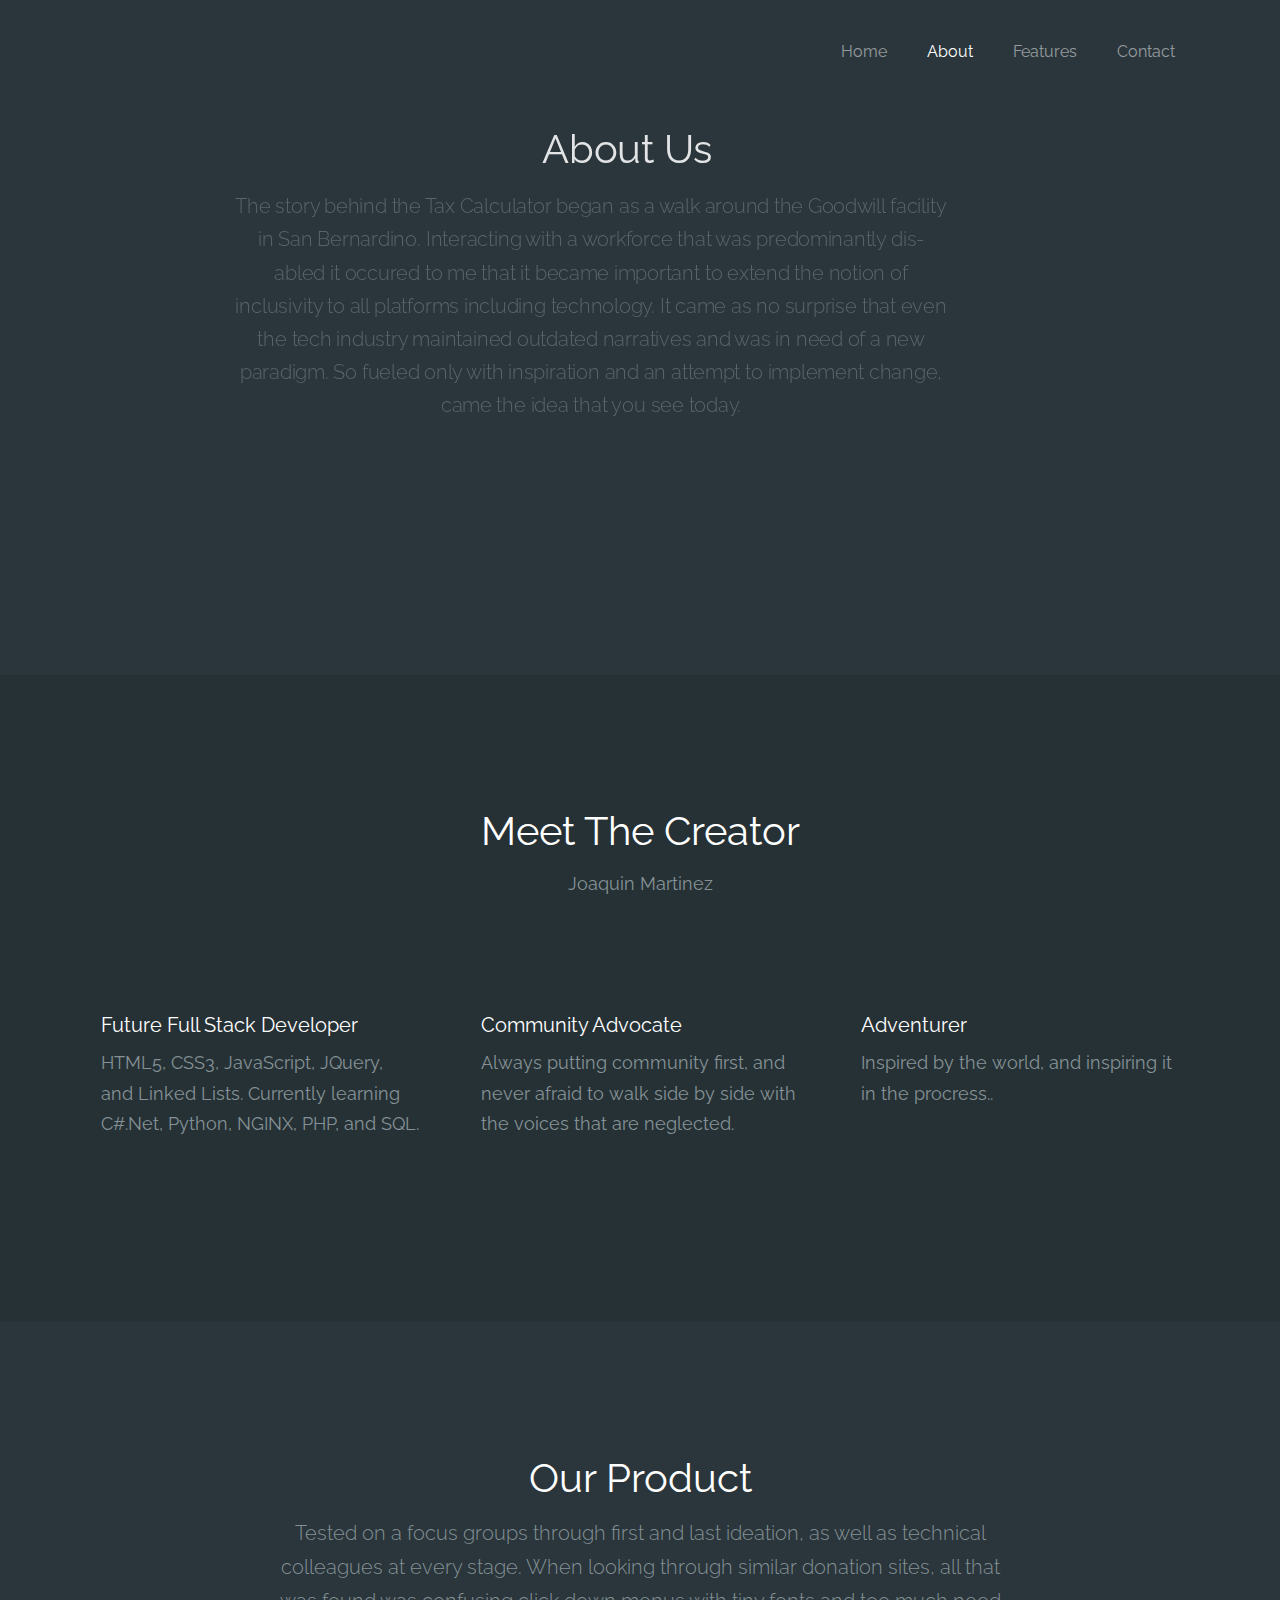
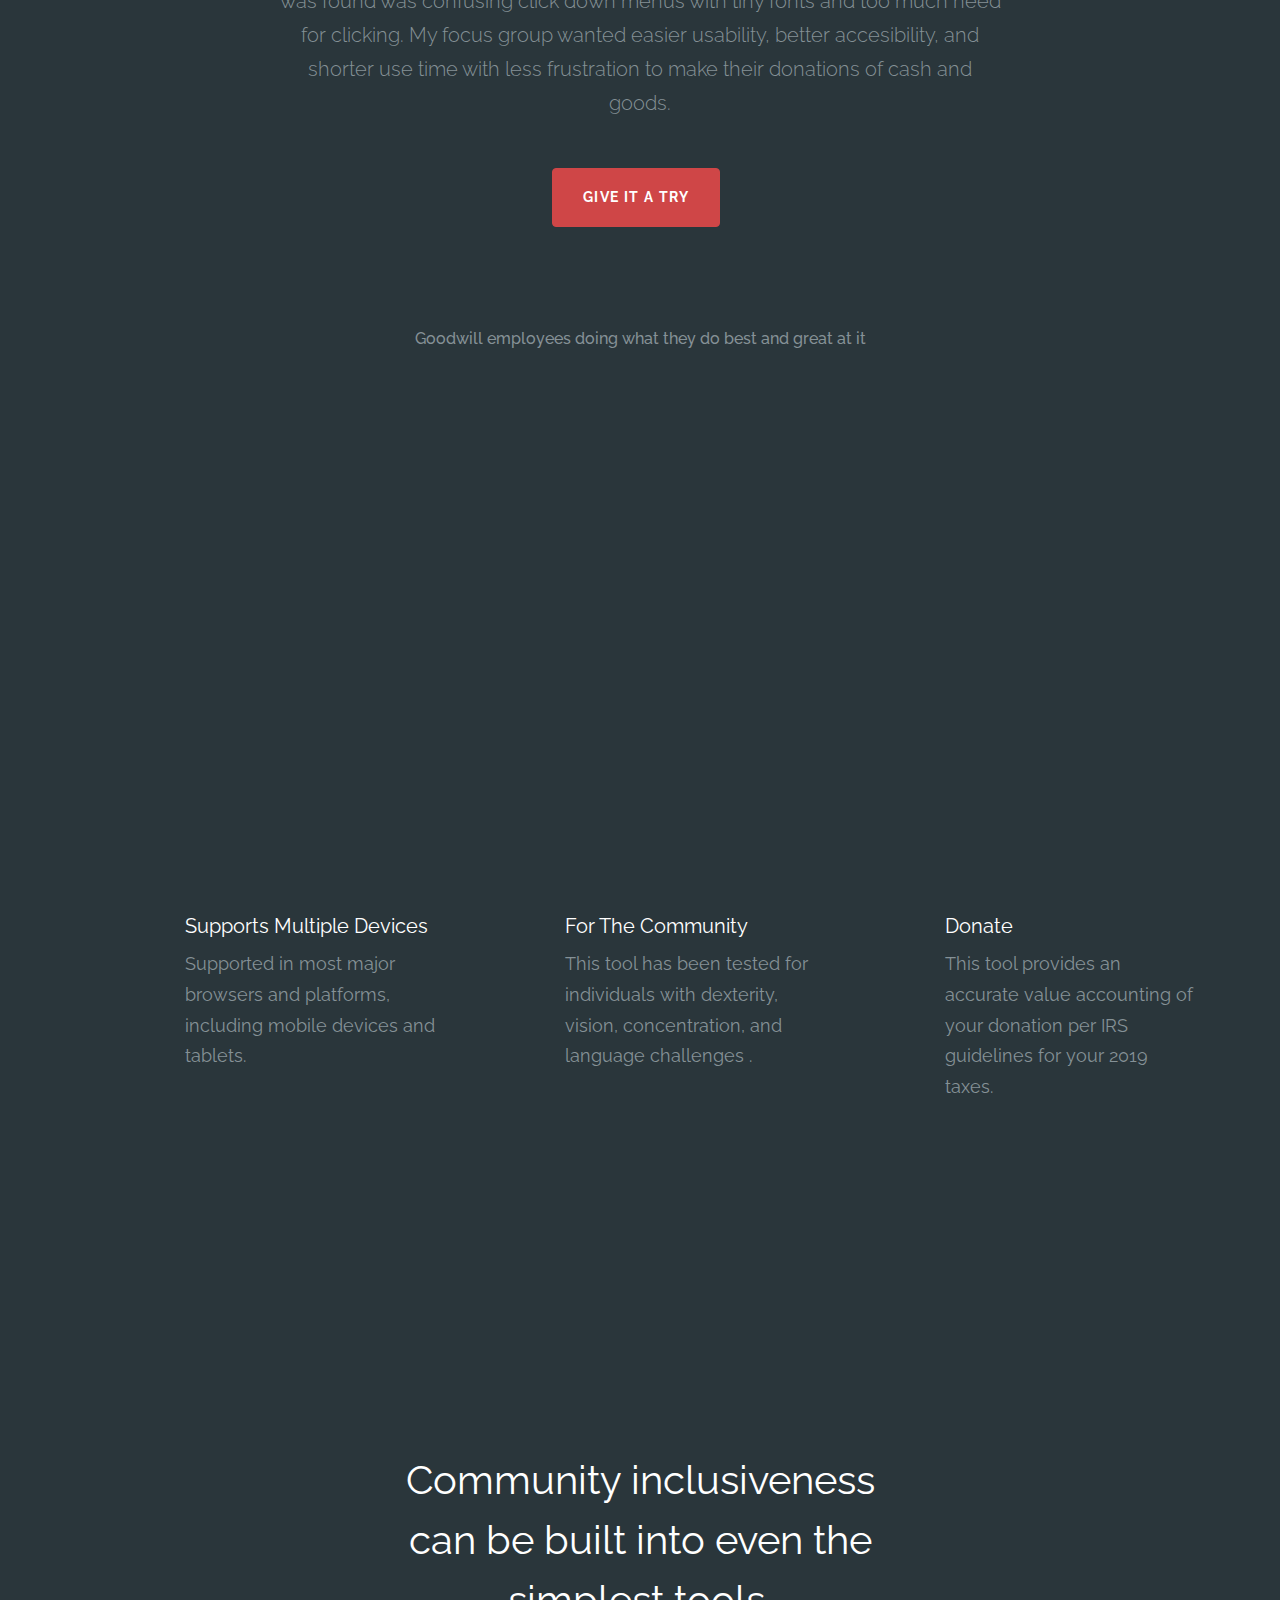
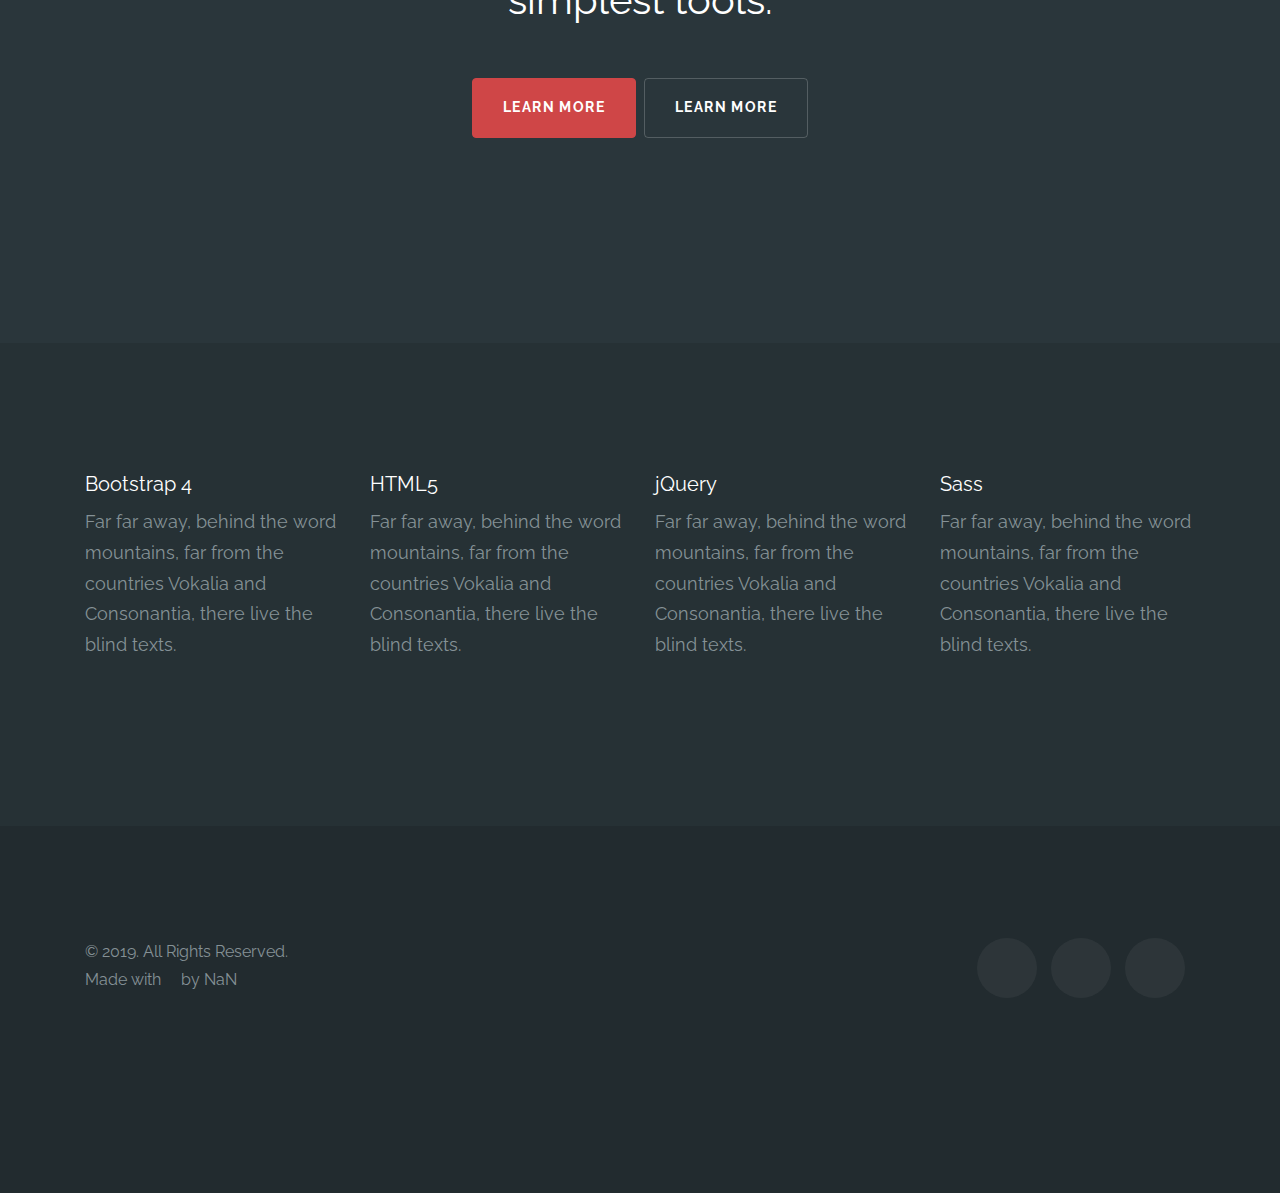
==== about.html @ 0ecf785c "Update about.html" ====
<!DOCTYPE html>
<html lang="en">
  <head>
    <title>About Tax Calculator</title>
    <meta charset="utf-8">
    <meta name="viewport" content="width=device-width, initial-scale=1, shrink-to-fit=no">
    <meta name="description" content="Free HTML5 Website Template by uicookies.com" />
    <meta name="keywords" content="free bootstrap 4, free bootstrap 4 template, free website templates, free html5, free template, free website template, html5, css3, mobile first, responsive" />
    <meta name="author" content="uicookies.com" />
    
    <link rel="stylesheet" href="https://stackpath.bootstrapcdn.com/bootstrap/4.3.1/css/bootstrap.min.css" integrity="sha384-ggOyR0iXCbMQv3Xipma34MD+dH/1fQ784/j6cY/iJTQUOhcWr7x9JvoRxT2MZw1T" crossorigin="anonymous">
    <link href="https://fonts.googleapis.com/css?family=Raleway" rel="stylesheet">
    <link href='https://cdn.jsdelivr.net/npm/boxicons@2.0.3/css/boxicons.min.css' rel='stylesheet'>
    <link rel="stylesheet" href="bootstrap.min.css">
    <link rel="stylesheet" href="open-iconic-bootstrap.min.css">
    <link rel="stylesheet" href="icomoon.css">
    <link rel="stylesheet" href="style.css">
    <script src="https://kit.fontawesome.com/ebdf8ad8f3.js"></script>
  </head>
  <body>


    <nav class="navbar navbar-expand-lg navbar-dark bg-dark probootstrap-navabr-dark">
      <div class="container">
        <a class="navbar-brand" href="index.html"></a>
        <button class="navbar-toggler" type="button" data-toggle="collapse" data-target="#probootstrap-nav" aria-controls="probootstrap-nav" aria-expanded="false" aria-label="Toggle navigation">
          <span class="navbar-toggler-icon"></span>
        </button>

        <div class="collapse navbar-collapse" id="probootstrap-nav">
          <ul class="navbar-nav ml-auto">
            <li class="nav-item"><a href="index.html" class="nav-link">Home</a></li>
            <li class="nav-item active"><a href="about.html" class="nav-link">About</a></li>
            <li class="nav-item"><a href="services.html" class="nav-link">Features</a></li>
            <li class="nav-item"><a href="contact.html" class="nav-link">Contact</a></li>
          </ul>
        </div>
      </div>
    </nav>
    <!-- END nav -->

    <section class="probootstrap-cover probootstrap-scene-0">
      <div class="container">
        <div class="row probootstrap-vh-75 justify-content-center align-items-center text-center">
          <div class="col-md-8 order-md-1 order-2">
            <div class="probootstrap-text">
              <h1 class="probootstrap-heading probootstrap-stagger text-white mb-2">About Us</h1>
              <p class="mb-5 probootstrap-stagger lead">The story behind the Tax Calculator began as a walk around the Goodwill facility in San Bernardino. Interacting with a workforce that was predominantly dis-abled it occured to me that it became important to extend the notion of inclusivity to all platforms including technology. It came as no surprise that even the tech industry maintained outdated narratives and was in need of a new paradigm. So fueled only with inspiration and an attempt to implement change, came the idea that you see today.</p>
              <p class="probootstrap-stagger"><a href="index.html" class="btn btn-primary mr-2 mb-2"><span class="icon-ipad"></span>Give it a try</a></p>
            </div>
          </div>

        </div>
      </div>
    </section>

    <section class="probootstrap-section probootstrap-bg-dark">
      <div class="container">
        <div class="row mb-5 justify-content-center text-center">
          <div class="col-md-8">
            <h2 class="probootstrap-heading">Meet The Creator</h2>
            <p>Joaquin Martinez</p>

          </div>
        </div>
        <div class="row">
          <div class="col-md">
            <div class="media d-block mb-4">
              <img src="https://i.imgur.com/UvzDAue.jpg" alt="" class="img-fluid mb-3 rounded">
              <div class="media-body p-3">
                <h5 class="mt-0">Future Full Stack Developer</h5>
                <p>HTML5, CSS3, JavaScript, JQuery, and Linked Lists. Currently learning C#.Net, Python, NGINX, PHP, and SQL.</p>
              </div>
            </div>
          </div>
          <div class="col-md">
            <div class="media d-block mb-4">
              <img src="https://scontent-sjc3-1.xx.fbcdn.net/v/t1.0-9/18268213_1889677481305529_461257989152548640_n.jpg?_nc_cat=101&_nc_oc=AQmK49UbefdadHuYsOlZShRXnH4pdv7DaZW-9ndBE1RQ3feHzGgn2Mf9Lxj_q8yiSt_fNx-4txn5ZIRz_iAg2oBK&_nc_ht=scontent-sjc3-1.xx&oh=fd0016644fee75c3664a92a419255dbc&oe=5DF7047A" alt="" class="img-fluid mb-3 rounded" id="march">
              <div class="media-body p-3">
                <h5 class="mt-0">Community Advocate</h5>
                <p>Always putting community first, and never afraid to walk side by side with the voices that are neglected.</p>
              </div>
            </div>
          </div>
          <div class="col-md">
            <div class="media d-block mb-4">
              <img src="https://scontent-sjc3-1.xx.fbcdn.net/v/t1.0-9/11224466_898455353555535_4294893019168522577_n.jpg?_nc_cat=109&_nc_oc=AQkAdmRVzhuva0_RihuBTL8wCrdHOdiFcjDkmxLsPUO2mMV9_QfvFyyhzT_LgnMmMlZQ_qGhW3Z03EAIRdEU0SX6&_nc_ht=scontent-sjc3-1.xx&oh=fb3993db823293ddc71359bd029e99b5&oe=5DF4985A" alt="" class="img-fluid mb-3 rounded" id="adventurer">
              <div class="media-body p-3">
                <h5 class="mt-0">Adventurer</h5>
                <p>Inspired by the world, and inspiring it in the procress..</p>
              </div>
            </div>
          </div>
        </div>
      </div>
    </section>


    <section class="probootstrap-section probootstrap-scene-1">
      <div class="container ">

        <div class="row mb-5 justify-content-center text-center">
          <div class="col-lg-8">
            <h2 class="probootstrap-heading">Our Product</h2>
            <p class="mb-5 lead">Tested on a focus groups through first and last ideation, as well as technical colleagues at every stage. When looking through similar donation sites, all that was found was confusing click down menus with tiny fonts and too much need for clicking. My focus group wanted easier usability, better accesibility, and shorter use time with less frustration to make their donations of cash and goods.</p>
            <p><a href="index.html" class="btn btn-primary mr-2 mb-2"><span class="icon-ipad"></span>Give it a try</a></p>
          </div>
        </div>
      </div>
      <div class="container-fluid mb-5">
        <div class="row">
          <div class="col-md-12">
            <div class="probootstrap-devices">

              <!--<img src="images/device_1.png" class="probootstrap-device-left img-fluid" alt="Free Bootstrap 4 Template by uicookies.com">
              <img src="images/device_2.png" class="probootstrap-device-right img-fluid" alt="Free Bootstrap 4 Template by uicookies.com" class="img-fluid">
              <img src="images/device_3.png" class="probootstrap-device-center img-fluid" alt="Free Bootstrap 4 Template by uicookies.com">-->
              <img src="https://goodwillks.org/wp-content/uploads/2017/04/goodwill-kansas-community-employment-5.jpg" class="probootstrap-device-left img-fluid" alt="">
              <img src="https://www.goodwillfortworth.org/wp-content/uploads/2015/08/STARS-photo-edited-768x512.jpg" class="probootstrap-device-right img-fluid" alt="" class="img-fluid">
              <img src="" class="probootstrap-device-center img-fluid" alt="">
                  <h6 class="text-center">Goodwill employees doing what they do best and great at it</h6>
            </div>
          </div>
        </div>
      </div>




      <div class="container">
        <div class="row">
          <div class="col-xl-4 col-lg-6 col-md-6">
            <div class="media mb-4">
              <div class="probootstrap-icon"><span><box-icon name='devices' type='solid' color='#cf4647' size="lg"></box-icon></span></div>
              <div class="media-body">
                <h5 class="mt-0">Supports Multiple Devices</h5>
                <p>Supported in most major browsers and platforms, including mobile devices and tablets.</p>
              </div>
            </div>
          </div>
          <div class="col-xl-4 col-lg-6 col-md-6">
            <div class="media mb-4">
              <div class="probootstrap-icon"><span class="fas fa-users"></span></div>
              <div class="media-body">
                <h5 class="mt-0">For The Community</h5>
                <p>This tool has been tested for individuals with dexterity, vision, concentration, and language challenges .</p>
              </div>
            </div>
          </div>
          <div class="col-xl-4 col-lg-6 col-md-6">
            <div class="media mb-4">
              <div class="probootstrap-icon"><span class="fas fa-dollar-sign"></span></div>
              <div class="media-body">
                <h5 class="mt-0">Donate</h5>
                <p>This tool provides an accurate value accounting of your donation per IRS guidelines for your 2019 taxes.</p>
              </div>
            </div>
          </div>



        </div>

      </div>
    </section>


    <section class="probootstrap-cover probootstrap-bg " style="background-image: url(images/bg_1.jpg)">
      <div class="container">
        <div class="row align-items-center justify-content-center probootstrap-vh-75">
            <div class="col-md-6 text-center">
              <div class="probootstrap-text">
              <h1 class="probootstrap-heading text-white mb-5">Community inclusiveness can be built into even the simplest tools.</h1>
               <p><a href="index.html" class="btn btn-primary mr-2 mb-2"><span class="icon-ipad"></span>Learn More</a><a href="contact.html" class="btn btn-primary btn-outline-white mb-2">Learn More</a></p>
            </div>
          </div>
        </div>
      </div>
    </section>

    <section class="probootstrap-section probootstrap-bg-dark">
      <div class="container">
        <div class="row">
          <div class="col-lg-3 col-md-6 mb-4">
            <h5 class="mt-0">Bootstrap 4</h5>
            <p>Far far away, behind the word mountains, far from the countries Vokalia and Consonantia, there live the blind texts.</p>
          </div>
          <div class="col-lg-3 col-md-6 mb-4">
            <h5 class="mt-0">HTML5</h5>
            <p>Far far away, behind the word mountains, far from the countries Vokalia and Consonantia, there live the blind texts.</p>
          </div>
          <div class="col-lg-3 col-md-6 mb-4">
            <h5 class="mt-0">jQuery</h5>
            <p>Far far away, behind the word mountains, far from the countries Vokalia and Consonantia, there live the blind texts.</p>
          </div>
          <div class="col-lg-3 col-md-6 mb-4">
            <h5 class="mt-0">Sass</h5>
            <p>Far far away, behind the word mountains, far from the countries Vokalia and Consonantia, there live the blind texts.</p>
          </div>
        </div>
      </div>
    </section>

    <footer class="probootstrap-footer probootstrap-bg-dark">
      <div class="container">
        <div class="row mb-5">
          <div class="col-md-5 order-md-2 order-1">
            <div class="probootstrap-footer-widget mb-4">
              <ul class="probootstrap-footer-social list-unstyled float-md-right float-left">
                <li><a href="#"><span class="fab fa-twitter"></span></a></li>
                <li><a href="#"><span class="fab fa-facebook-square"></span></a></li>
                <li><a href="#"><span class="fab fa-instagram"></span></a></li>
              </ul>
            </div>
          </div>
          <div class="col-md-7 order-md-1 order-2">
            <p>&copy; 2019. All Rights Reserved. <br> Made with <span class="icon-heart"></span> by NaN <a href="#"></a></p>
          </div>
        </div>
      </div>
    </footer>

    <!-- loader -->
    <div id="probootstrap-loader" class="show fullscreen"><svg class="circular" width="48px" height="48px"><circle class="path-bg" cx="24" cy="24" r="22" fill="none" stroke-width="4" stroke="#eeeeee"/><circle class="path" cx="24" cy="24" r="22" fill="none" stroke-width="4" stroke-miterlimit="10" stroke="#ff555f"/></svg></div>


    <script src="jquery-3.2.1.slim.min.js"></script>
    <script src="popper.min.js"></script>
    <script src="bootstrap.min.js"></script>

    <script src="TweenMax.min.js"></script>
    <script src="ScrollMagic.min.js"></script>
    <script src="debug.addIndicators.min.js"></script>
    <script src="animation.gsap.min.js"></script>
    <script src="https://code.jquery.com/jquery-3.3.1.slim.min.js" integrity="sha384-q8i/X+965DzO0rT7abK41JStQIAqVgRVzpbzo5smXKp4YfRvH+8abtTE1Pi6jizo" crossorigin="anonymous"></script>
    <script src="https://cdnjs.cloudflare.com/ajax/libs/popper.js/1.14.7/umd/popper.min.js" integrity="sha384-UO2eT0CpHqdSJQ6hJty5KVphtPhzWj9WO1clHTMGa3JDZwrnQq4sF86dIHNDz0W1" crossorigin="anonymous"></script>
    <script src="https://stackpath.bootstrapcdn.com/bootstrap/4.3.1/js/bootstrap.min.js" integrity="sha384-JjSmVgyd0p3pXB1rRibZUAYoIIy6OrQ6VrjIEaFf/nJGzIxFDsf4x0xIM+B07jRM" crossorigin="anonymous"></script>
    <script src="https://smtpjs.com/v3/smtp.js"></script>
    <script src="https://unpkg.com/boxicons@latest/dist/boxicons.js"></script>


    <script src="main.js"></script>

  </body>
</html>
---- icomoon.css ----
@font-face {
  font-family: 'icomoon';
  src:  url('../fonts/icomoon/icomoon.eot?lir4dr');
  src:  url('../fonts/icomoon/icomoon.eot?lir4dr#iefix') format('embedded-opentype'),
    url('../fonts/icomoon/icomoon.ttf?lir4dr') format('truetype'),
    url('../fonts/icomoon/icomoon.woff?lir4dr') format('woff'),
    url('../fonts/icomoon/icomoon.svg?lir4dr#icomoon') format('svg');
  font-weight: normal;
  font-style: normal;
}

[class^="icon-"], [class*=" icon-"] {
  /* use !important to prevent issues with browser extensions that change fonts */
  font-family: 'icomoon' !important;
  speak: none;
  font-style: normal;
  font-weight: normal;
  font-variant: normal;
  text-transform: none;
  line-height: 1;

  /* Better Font Rendering =========== */
  -webkit-font-smoothing: antialiased;
  -moz-osx-font-smoothing: grayscale;
}

.icon-add-to-list:before {
  content: "\e900";
}
.icon-arrow-bold-down:before {
  content: "\e901";
}
.icon-arrow-bold-left:before {
  content: "\e902";
}
.icon-arrow-bold-right:before {
  content: "\e903";
}
.icon-arrow-bold-up:before {
  content: "\e904";
}
.icon-arrow-down:before {
  content: "\e905";
}
.icon-arrow-left:before {
  content: "\e906";
}
.icon-arrow-long-down:before {
  content: "\e907";
}
.icon-arrow-long-left:before {
  content: "\e908";
}
.icon-arrow-long-right:before {
  content: "\e909";
}
.icon-arrow-long-up:before {
  content: "\e90a";
}
.icon-arrow-right:before {
  content: "\e90b";
}
.icon-arrow-up:before {
  content: "\e90c";
}
.icon-arrow-with-circle-down:before {
  content: "\e90d";
}
.icon-arrow-with-circle-left:before {
  content: "\e90e";
}
.icon-arrow-with-circle-right:before {
  content: "\e90f";
}
.icon-arrow-with-circle-up:before {
  content: "\e910";
}
.icon-bug:before {
  content: "\e911";
}
.icon-chevron-down:before {
  content: "\e912";
}
.icon-chevron-left:before {
  content: "\e913";
}
.icon-chevron-right:before {
  content: "\e914";
}
.icon-chevron-small-down:before {
  content: "\e915";
}
.icon-chevron-small-left:before {
  content: "\e916";
}
.icon-chevron-small-right:before {
  content: "\e917";
}
.icon-chevron-small-up:before {
  content: "\e918";
}
.icon-chevron-thin-down:before {
  content: "\e919";
}
.icon-chevron-thin-left:before {
  content: "\e91a";
}
.icon-chevron-thin-right:before {
  content: "\e91b";
}
.icon-chevron-thin-up:before {
  content: "\e91c";
}
.icon-chevron-up:before {
  content: "\e91d";
}
.icon-chevron-with-circle-down:before {
  content: "\e91e";
}
.icon-chevron-with-circle-left:before {
  content: "\e91f";
}
.icon-chevron-with-circle-right:before {
  content: "\e920";
}
.icon-chevron-with-circle-up:before {
  content: "\e921";
}
.icon-classic-computer:before {
  content: "\e922";
}
.icon-controller-fast-backward:before {
  content: "\e923";
}
.icon-creative-commons-attribution:before {
  content: "\e924";
}
.icon-creative-commons-noderivs:before {
  content: "\e925";
}
.icon-creative-commons-noncommercial-eu:before {
  content: "\e926";
}
.icon-creative-commons-noncommercial-us:before {
  content: "\e927";
}
.icon-creative-commons-public-domain:before {
  content: "\e928";
}
.icon-creative-commons-remix:before {
  content: "\e929";
}
.icon-creative-commons-share:before {
  content: "\e92a";
}
.icon-creative-commons-sharealike:before {
  content: "\e92b";
}
.icon-creative-commons:before {
  content: "\e92c";
}
.icon-crop:before {
  content: "\e92d";
}
.icon-document-landscape:before {
  content: "\e92e";
}
.icon-dot-single:before {
  content: "\e92f";
}
.icon-dots-three-horizontal:before {
  content: "\e930";
}
.icon-dots-three-vertical:before {
  content: "\e931";
}
.icon-dots-two-horizontal:before {
  content: "\e932";
}
.icon-dots-two-vertical:before {
  content: "\e933";
}
.icon-eye-with-line:before {
  content: "\e934";
}
.icon-fingerprint:before {
  content: "\e935";
}
.icon-flower:before {
  content: "\e936";
}
.icon-merge:before {
  content: "\e937";
}
.icon-mouse-pointer:before {
  content: "\e938";
}
.icon-newsletter:before {
  content: "\e939";
}
.icon-notifications-off:before {
  content: "\e93a";
}
.icon-remove-user:before {
  content: "\e93b";
}
.icon-select-arrows:before {
  content: "\e93c";
}
.icon-tablet-mobile-combo:before {
  content: "\e93d";
}
.icon-triangle-down:before {
  content: "\e93e";
}
.icon-triangle-left:before {
  content: "\e93f";
}
.icon-triangle-right:before {
  content: "\e940";
}
.icon-triangle-up:before {
  content: "\e941";
}
.icon-video-camera:before {
  content: "\e942";
}
.icon-warning:before {
  content: "\e943";
}
.icon-add-user:before {
  content: "\e944";
}
.icon-address:before {
  content: "\e945";
}
.icon-adjust:before {
  content: "\e946";
}
.icon-air:before {
  content: "\e947";
}
.icon-aircraft-landing:before {
  content: "\e948";
}
.icon-aircraft-take-off:before {
  content: "\e949";
}
.icon-aircraft:before {
  content: "\e94a";
}
.icon-align-bottom:before {
  content: "\e94b";
}
.icon-align-horizontal-middle:before {
  content: "\e94c";
}
.icon-align-left:before {
  content: "\e94d";
}
.icon-align-right:before {
  content: "\e94e";
}
.icon-align-top:before {
  content: "\e94f";
}
.icon-align-vertical-middle:before {
  content: "\e950";
}
.icon-archive:before {
  content: "\e951";
}
.icon-area-graph:before {
  content: "\e952";
}
.icon-attachment:before {
  content: "\e953";
}
.icon-awareness-ribbon:before {
  content: "\e954";
}
.icon-back-in-time:before {
  content: "\e955";
}
.icon-back:before {
  content: "\e956";
}
.icon-bar-graph:before {
  content: "\e957";
}
.icon-battery:before {
  content: "\e958";
}
.icon-beamed-note:before {
  content: "\e959";
}
.icon-bell:before {
  content: "\e95a";
}
.icon-blackboard:before {
  content: "\e95b";
}
.icon-block:before {
  content: "\e95c";
}
.icon-book:before {
  content: "\e95d";
}
.icon-bookmark:before {
  content: "\e95e";
}
.icon-bookmarks:before {
  content: "\e95f";
}
.icon-bowl:before {
  content: "\e960";
}
.icon-box:before {
  content: "\e961";
}
.icon-briefcase:before {
  content: "\e962";
}
.icon-browser:before {
  content: "\e963";
}
.icon-brush:before {
  content: "\e964";
}
.icon-bucket:before {
  content: "\e965";
}
.icon-cake:before {
  content: "\e966";
}
.icon-calculator:before {
  content: "\e967";
}
.icon-calendar:before {
  content: "\e968";
}
.icon-camera:before {
  content: "\e969";
}
.icon-ccw:before {
  content: "\e96a";
}
.icon-chat:before {
  content: "\e96b";
}
.icon-check:before {
  content: "\e96c";
}
.icon-circle-with-cross:before {
  content: "\e96d";
}
.icon-circle-with-minus:before {
  content: "\e96e";
}
.icon-circle-with-plus:before {
  content: "\e96f";
}
.icon-circle:before {
  content: "\e970";
}
.icon-circular-graph:before {
  content: "\e971";
}
.icon-clapperboard:before {
  content: "\e972";
}
.icon-clipboard:before {
  content: "\e973";
}
.icon-clock:before {
  content: "\e974";
}
.icon-cloud:before {
  content: "\e975";
}
.icon-code:before {
  content: "\e976";
}
.icon-cog:before {
  content: "\e977";
}
.icon-colours:before {
  content: "\e978";
}
.icon-compass:before {
  content: "\e979";
}
.icon-controller-fast-forward:before {
  content: "\e97a";
}
.icon-controller-jump-to-start:before {
  content: "\e97b";
}
.icon-controller-next:before {
  content: "\e97c";
}
.icon-controller-paus:before {
  content: "\e97d";
}
.icon-controller-play:before {
  content: "\e97e";
}
.icon-controller-record:before {
  content: "\e97f";
}
.icon-controller-stop:before {
  content: "\e980";
}
.icon-controller-volume:before {
  content: "\e981";
}
.icon-copy:before {
  content: "\e982";
}
.icon-credit-card:before {
  content: "\e983";
}
.icon-credit:before {
  content: "\e984";
}
.icon-cross:before {
  content: "\e985";
}
.icon-cup:before {
  content: "\e986";
}
.icon-cw:before {
  content: "\e987";
}
.icon-cycle:before {
  content: "\e988";
}
.icon-database:before {
  content: "\e989";
}
.icon-dial-pad:before {
  content: "\e98a";
}
.icon-direction:before {
  content: "\e98b";
}
.icon-document:before {
  content: "\e98c";
}
.icon-documents:before {
  content: "\e98d";
}
.icon-download:before {
  content: "\e98e";
}
.icon-drink:before {
  content: "\e98f";
}
.icon-drive:before {
  content: "\e990";
}
.icon-drop:before {
  content: "\e991";
}
.icon-edit:before {
  content: "\e992";
}
.icon-email:before {
  content: "\e993";
}
.icon-emoji-flirt:before {
  content: "\e994";
}
.icon-emoji-happy:before {
  content: "\e995";
}
.icon-emoji-neutral:before {
  content: "\e996";
}
.icon-emoji-sad:before {
  content: "\e997";
}
.icon-erase:before {
  content: "\e998";
}
.icon-eraser:before {
  content: "\e999";
}
.icon-export:before {
  content: "\e99a";
}
.icon-eye:before {
  content: "\e99b";
}
.icon-feather:before {
  content: "\e99c";
}
.icon-flag:before {
  content: "\e99d";
}
.icon-flash:before {
  content: "\e99e";
}
.icon-flashlight:before {
  content: "\e99f";
}
.icon-flat-brush:before {
  content: "\e9a0";
}
.icon-flow-branch:before {
  content: "\e9a1";
}
.icon-flow-cascade:before {
  content: "\e9a2";
}
.icon-flow-line:before {
  content: "\e9a3";
}
.icon-flow-parallel:before {
  content: "\e9a4";
}
.icon-flow-tree:before {
  content: "\e9a5";
}
.icon-folder-images:before {
  content: "\e9a6";
}
.icon-folder-music:before {
  content: "\e9a7";
}
.icon-folder-video:before {
  content: "\e9a8";
}
.icon-folder:before {
  content: "\e9a9";
}
.icon-forward:before {
  content: "\e9aa";
}
.icon-funnel:before {
  content: "\e9ab";
}
.icon-game-controller:before {
  content: "\e9ac";
}
.icon-gauge:before {
  content: "\e9ad";
}
.icon-globe:before {
  content: "\e9ae";
}
.icon-graduation-cap:before {
  content: "\e9af";
}
.icon-grid:before {
  content: "\e9b0";
}
.icon-hair-cross:before {
  content: "\e9b1";
}
.icon-hand:before {
  content: "\e9b2";
}
.icon-heart-outlined:before {
  content: "\e9b3";
}
.icon-heart:before {
  content: "\e9b4";
}
.icon-help-with-circle:before {
  content: "\e9b5";
}
.icon-help:before {
  content: "\e9b6";
}
.icon-home:before {
  content: "\e9b7";
}
.icon-hour-glass:before {
  content: "\e9b8";
}
.icon-image-inverted:before {
  content: "\e9b9";
}
.icon-image:before {
  content: "\e9ba";
}
.icon-images:before {
  content: "\e9bb";
}
.icon-inbox:before {
  content: "\e9bc";
}
.icon-infinity:before {
  content: "\e9bd";
}
.icon-info-with-circle:before {
  content: "\e9be";
}
.icon-info:before {
  content: "\e9bf";
}
.icon-install:before {
  content: "\e9c0";
}
.icon-key:before {
  content: "\e9c1";
}
.icon-keyboard:before {
  content: "\e9c2";
}
.icon-lab-flask:before {
  content: "\e9c3";
}
.icon-landline:before {
  content: "\e9c4";
}
.icon-language:before {
  content: "\e9c5";
}
.icon-laptop:before {
  content: "\e9c6";
}
.icon-layers:before {
  content: "\e9c7";
}
.icon-leaf:before {
  content: "\e9c8";
}
.icon-level-down:before {
  content: "\e9c9";
}
.icon-level-up:before {
  content: "\e9ca";
}
.icon-lifebuoy:before {
  content: "\e9cb";
}
.icon-light-bulb:before {
  content: "\e9cc";
}
.icon-light-down:before {
  content: "\e9cd";
}
.icon-light-up:before {
  content: "\e9ce";
}
.icon-line-graph:before {
  content: "\e9cf";
}
.icon-link:before {
  content: "\e9d0";
}
.icon-list:before {
  content: "\e9d1";
}
.icon-location-pin:before {
  content: "\e9d2";
}
.icon-location:before {
  content: "\e9d3";
}
.icon-lock-open:before {
  content: "\e9d4";
}
.icon-lock:before {
  content: "\e9d5";
}
.icon-log-out:before {
  content: "\e9d6";
}
.icon-login:before {
  content: "\e9d7";
}
.icon-loop:before {
  content: "\e9d8";
}
.icon-magnet:before {
  content: "\e9d9";
}
.icon-magnifying-glass:before {
  content: "\e9da";
}
.icon-mail:before {
  content: "\e9db";
}
.icon-man:before {
  content: "\e9dc";
}
.icon-map:before {
  content: "\e9dd";
}
.icon-mask:before {
  content: "\e9de";
}
.icon-medal:before {
  content: "\e9df";
}
.icon-megaphone:before {
  content: "\e9e0";
}
.icon-menu:before {
  content: "\e9e1";
}
.icon-message:before {
  content: "\e9e2";
}
.icon-mic:before {
  content: "\e9e3";
}
.icon-minus:before {
  content: "\e9e4";
}
.icon-mobile:before {
  content: "\e9e5";
}
.icon-modern-mic:before {
  content: "\e9e6";
}
.icon-moon:before {
  content: "\e9e7";
}
.icon-mouse:before {
  content: "\e9e8";
}
.icon-music:before {
  content: "\e9e9";
}
.icon-network:before {
  content: "\e9ea";
}
.icon-new-message:before {
  content: "\e9eb";
}
.icon-new:before {
  content: "\e9ec";
}
.icon-news:before {
  content: "\e9ed";
}
.icon-note:before {
  content: "\e9ee";
}
.icon-notification:before {
  content: "\e9ef";
}
.icon-old-mobile:before {
  content: "\e9f0";
}
.icon-old-phone:before {
  content: "\e9f1";
}
.icon-open-book:before {
  content: "\e9f2";
}
.icon-palette:before {
  content: "\e9f3";
}
.icon-paper-plane:before {
  content: "\e9f4";
}
.icon-pencil:before {
  content: "\e9f5";
}
.icon-phone:before {
  content: "\e9f6";
}
.icon-pie-chart:before {
  content: "\e9f7";
}
.icon-pin:before {
  content: "\e9f8";
}
.icon-plus:before {
  content: "\e9f9";
}
.icon-popup:before {
  content: "\e9fa";
}
.icon-power-plug:before {
  content: "\e9fb";
}
.icon-price-ribbon:before {
  content: "\e9fc";
}
.icon-price-tag:before {
  content: "\e9fd";
}
.icon-print:before {
  content: "\e9fe";
}
.icon-progress-empty:before {
  content: "\e9ff";
}
.icon-progress-full:before {
  content: "\ea00";
}
.icon-progress-one:before {
  content: "\ea01";
}
.icon-progress-two:before {
  content: "\ea02";
}
.icon-publish:before {
  content: "\ea03";
}
.icon-quote:before {
  content: "\ea04";
}
.icon-radio:before {
  content: "\ea05";
}
.icon-reply-all:before {
  content: "\ea06";
}
.icon-reply:before {
  content: "\ea07";
}
.icon-resize-100%:before {
  content: "\ea08";
}
.icon-resize-full-screen:before {
  content: "\ea09";
}
.icon-retweet:before {
  content: "\ea0a";
}
.icon-rocket:before {
  content: "\ea0b";
}
.icon-round-brush:before {
  content: "\ea0c";
}
.icon-rss:before {
  content: "\ea0d";
}
.icon-ruler:before {
  content: "\ea0e";
}
.icon-save:before {
  content: "\ea0f";
}
.icon-scissors:before {
  content: "\ea10";
}
.icon-share-alternative:before {
  content: "\ea11";
}
.icon-share:before {
  content: "\ea12";
}
.icon-shareable:before {
  content: "\ea13";
}
.icon-shield:before {
  content: "\ea14";
}
.icon-shop:before {
  content: "\ea15";
}
.icon-shopping-bag:before {
  content: "\ea16";
}
.icon-shopping-basket:before {
  content: "\ea17";
}
.icon-shopping-cart:before {
  content: "\ea18";
}
.icon-shuffle:before {
  content: "\ea19";
}
.icon-signal:before {
  content: "\ea1a";
}
.icon-sound-mix:before {
  content: "\ea1b";
}
.icon-sound-mute:before {
  content: "\ea1c";
}
.icon-sound:before {
  content: "\ea1d";
}
.icon-sports-club:before {
  content: "\ea1e";
}
.icon-spreadsheet:before {
  content: "\ea1f";
}
.icon-squared-cross:before {
  content: "\ea20";
}
.icon-squared-minus:before {
  content: "\ea21";
}
.icon-squared-plus:before {
  content: "\ea22";
}
.icon-star-outlined:before {
  content: "\ea23";
}
.icon-star:before {
  content: "\ea24";
}
.icon-stopwatch:before {
  content: "\ea25";
}
.icon-suitcase:before {
  content: "\ea26";
}
.icon-swap:before {
  content: "\ea27";
}
.icon-sweden:before {
  content: "\ea28";
}
.icon-switch:before {
  content: "\ea29";
}
.icon-tablet:before {
  content: "\ea2a";
}
.icon-tag:before {
  content: "\ea2b";
}
.icon-text-document-inverted:before {
  content: "\ea2c";
}
.icon-text-document:before {
  content: "\ea2d";
}
.icon-text:before {
  content: "\ea2e";
}
.icon-thermometer:before {
  content: "\ea2f";
}
.icon-thumbs-down:before {
  content: "\ea30";
}
.icon-thumbs-up:before {
  content: "\ea31";
}
.icon-thunder-cloud:before {
  content: "\ea32";
}
.icon-ticket:before {
  content: "\ea33";
}
.icon-time-slot:before {
  content: "\ea34";
}
.icon-tools:before {
  content: "\ea35";
}
.icon-traffic-cone:before {
  content: "\ea36";
}
.icon-trash:before {
  content: "\ea37";
}
.icon-tree:before {
  content: "\ea38";
}
.icon-trophy:before {
  content: "\ea39";
}
.icon-tv:before {
  content: "\ea3a";
}
.icon-typing:before {
  content: "\ea3b";
}
.icon-uninstall:before {
  content: "\ea3c";
}
.icon-unread:before {
  content: "\ea3d";
}
.icon-untag:before {
  content: "\ea3e";
}
.icon-upload-to-cloud:before {
  content: "\ea3f";
}
.icon-upload:before {
  content: "\ea40";
}
.icon-user:before {
  content: "\ea41";
}
.icon-users:before {
  content: "\ea42";
}
.icon-v-card:before {
  content: "\ea43";
}
.icon-video:before {
  content: "\ea44";
}
.icon-vinyl:before {
  content: "\ea45";
}
.icon-voicemail:before {
  content: "\ea46";
}
.icon-wallet:before {
  content: "\ea47";
}
.icon-water:before {
  content: "\ea48";
}
.icon-instagram-with-circle:before {
  content: "\ea49";
}
.icon-instagram:before {
  content: "\ea4a";
}
.icon-px-with-circle:before {
  content: "\ea4b";
}
.icon-px:before {
  content: "\ea4c";
}
.icon-app-store:before {
  content: "\ea4d";
}
.icon-baidu:before {
  content: "\ea4e";
}
.icon-basecamp:before {
  content: "\ea4f";
}
.icon-behance:before {
  content: "\ea50";
}
.icon-creative-cloud:before {
  content: "\ea51";
}
.icon-dribbble-with-circle:before {
  content: "\ea52";
}
.icon-dribbble:before {
  content: "\ea53";
}
.icon-dropbox:before {
  content: "\ea54";
}
.icon-evernote:before {
  content: "\ea55";
}
.icon-facebook-with-circle:before {
  content: "\ea56";
}
.icon-facebook:before {
  content: "\ea57";
}
.icon-flattr:before {
  content: "\ea58";
}
.icon-flickr-with-circle:before {
  content: "\ea59";
}
.icon-flickr:before {
  content: "\ea5a";
}
.icon-foursquare:before {
  content: "\ea5b";
}
.icon-github-with-circle:before {
  content: "\ea5c";
}
.icon-github:before {
  content: "\ea5d";
}
.icon-google-drive:before {
  content: "\ea5e";
}
.icon-google-hangouts:before {
  content: "\ea5f";
}
.icon-google-play:before {
  content: "\ea60";
}
.icon-google+-with-circle:before {
  content: "\ea61";
}
.icon-google+:before {
  content: "\ea62";
}
.icon-grooveshark:before {
  content: "\ea63";
}
.icon-houzz:before {
  content: "\ea64";
}
.icon-icloud:before {
  content: "\ea65";
}
.icon-lastfm-with-circle:before {
  content: "\ea66";
}
.icon-lastfm:before {
  content: "\ea67";
}
.icon-linkedin-with-circle:before {
  content: "\ea68";
}
.icon-linkedin:before {
  content: "\ea69";
}
.icon-mail-with-circle:before {
  content: "\ea6a";
}
.icon-medium-with-circle:before {
  content: "\ea6b";
}
.icon-medium:before {
  content: "\ea6c";
}
.icon-mixi:before {
  content: "\ea6d";
}
.icon-onedrive:before {
  content: "\ea6e";
}
.icon-paypal:before {
  content: "\ea6f";
}
.icon-picasa:before {
  content: "\ea70";
}
.icon-pinterest-with-circle:before {
  content: "\ea71";
}
.icon-pinterest:before {
  content: "\ea72";
}
.icon-qq-with-circle:before {
  content: "\ea73";
}
.icon-qq:before {
  content: "\ea74";
}
.icon-raft-with-circle:before {
  content: "\ea75";
}
.icon-raft:before {
  content: "\ea76";
}
.icon-rainbow:before {
  content: "\ea77";
}
.icon-rdio-with-circle:before {
  content: "\ea78";
}
.icon-rdio:before {
  content: "\ea79";
}
.icon-renren:before {
  content: "\ea7a";
}
.icon-scribd:before {
  content: "\ea7b";
}
.icon-sina-weibo:before {
  content: "\ea7c";
}
.icon-skype-with-circle:before {
  content: "\ea7d";
}
.icon-skype:before {
  content: "\ea7e";
}
.icon-slideshare:before {
  content: "\ea7f";
}
.icon-smashing:before {
  content: "\ea80";
}
.icon-soundcloud:before {
  content: "\ea81";
}
.icon-spotify-with-circle:before {
  content: "\ea82";
}
.icon-spotify:before {
  content: "\ea83";
}
.icon-stumbleupon-with-circle:before {
  content: "\ea84";
}
.icon-stumbleupon:before {
  content: "\ea85";
}
.icon-swarm:before {
  content: "\ea86";
}
.icon-tripadvisor:before {
  content: "\ea87";
}
.icon-tumblr-with-circle:before {
  content: "\ea88";
}
.icon-tumblr:before {
  content: "\ea89";
}
.icon-twitter-with-circle:before {
  content: "\ea8a";
}
.icon-twitter:before {
  content: "\ea8b";
}
.icon-vimeo-with-circle:before {
  content: "\ea8c";
}
.icon-vimeo:before {
  content: "\ea8d";
}
.icon-vine-with-circle:before {
  content: "\ea8e";
}
.icon-vine:before {
  content: "\ea8f";
}
.icon-vk-alternitive:before {
  content: "\ea90";
}
.icon-vk-with-circle:before {
  content: "\ea91";
}
.icon-vk:before {
  content: "\ea92";
}
.icon-windows-store:before {
  content: "\ea93";
}
.icon-xing-with-circle:before {
  content: "\ea94";
}
.icon-xing:before {
  content: "\ea95";
}
.icon-yelp:before {
  content: "\ea96";
}
.icon-youko-with-circle:before {
  content: "\ea97";
}
.icon-youko:before {
  content: "\ea98";
}
.icon-youtube-with-circle:before {
  content: "\ea99";
}
.icon-youtube:before {
  content: "\ea9a";
}
---- style.css ----
html {
  overflow-x: hidden;
}

body {
  font-family: "Raleway", sans-serif;
  line-height: 1.7;
  font-size: 18px;
  background: #2A363B;
  color: #859196;
  padding: 0;
  margin: 0;
}

.calculator {
  /*min-width: 400px;
  max-width: 400px;*/
  background-color: black;
  border-radius: 20px;
  border: 2px solid grey;
}

#calculator {
  /*min-width: 400px;
  max-width: 400px;*/
  background-color: white;
  border-radius: 20px;
}

#mainview1 {
  border: 1px solid black;
  border-radius: 30px;
  font-color:white;

}

#h1{
  color:white;
}
#mainview {
  border: 1px solid black;
  border-radius: 5%;
}

.customBtn {
  background: #f1f1f1;
  border-radius: 30%;
  color: #3498db;
  overflow: hidden;
  position: relative;
}

.customBtn i {
  line-height: 60px;
  font-size: 50px;
  transition: 0.8s linear;
  text-align: center;
}

.customBtn:hover i{
  transform: scale(1.3);
  color: #2be022;
}

.hidden {
  visibility: hidden;
  display: none;
}

.fas {
  font-size: 50px;
}

#march {
  height: 350px;
}

#adventurer {
  height: 350px;
}

#vidText {
  color: #CF4647;
}

header {
  position: relative;
  background-color: black;
  height: 75vh;
  min-height: 25rem;
  width: 100%;
  overflow: hidden;
}

header video {
  position: absolute;
  top: 50%;
  left: 50%;
  min-width: 100%;
  min-height: 100%;
  width: auto;
  height: auto;
  z-index: 0;
  -ms-transform: translateX(-50%) translateY(-50%);
  -moz-transform: translateX(-50%) translateY(-50%);
  -webkit-transform: translateX(-50%) translateY(-50%);
  transform: translateX(-50%) translateY(-50%);
}

header .container {
  position: relative;
  z-index: 2;
}

header .overlay {
  position: absolute;
  top: 0;
  left: 0;
  height: 100%;
  width: 100%;
  background-color: black;
  opacity: 0.5;
  z-index: 1;
}

#diversity{

  width: auto;
  height: auto;
}

@media (pointer: coarse) and (hover: none) {
  header {
    background: url('https://source.unsplash.com/XT5OInaElMw/1600x900') black no-repeat center center scroll;
  }
  header video {
    display: none;
  }
}


a {
  -webkit-transition: .3s all ease;
  -o-transition: .3s all ease;
  transition: .3s all ease;
  color: #CF4647;
}

a:hover {
  text-decoration: none;
  color: #CF4647;
}

h1, h2, h3, h4, h5 {
  line-height: 1.5;
  font-weight: normal;
  color: #fff;
}

.text-primary {
  color: #CF4647 !important;
}

.probootstrap-navabr-dark {
  background: transparent !important;
  position: absolute;
  left: 0;
  right: 0;
}

@media screen and (max-width: 991px) {
  .probootstrap-navabr-dark {
    background: #222b2f !important;
    top: 0;
    position: relative;
  }
}

.probootstrap-navabr-dark .navbar-nav>.nav-item>.nav-link {
  font-size: 16px;
  padding-top: 30px;
  padding-bottom: 30px;
  padding-left: 20px;
  padding-right: 20px;
}

@media screen and (max-width: 960px) {
  .probootstrap-navabr-dark .navbar-nav>.nav-item>.nav-link {
    padding-top: 10px;
    padding-bottom: 10px;
    padding-left: 0px;
    padding-right: 0px;
  }
}

.probootstrap-navabr-dark .navbar-nav>.nav-item.probootstrap-cta a {
  color: #fff;
}

.probootstrap-navabr-dark .navbar-nav>.nav-item.probootstrap-seperator {
  position: relative;
  margin-left: 20px;
  padding-left: 20px;
}

@media screen and (max-width: 960px) {
  .probootstrap-navabr-dark .navbar-nav>.nav-item.probootstrap-seperator {
    padding-left: 0;
    margin-left: 0;
  }
}

.probootstrap-navabr-dark .navbar-nav>.nav-item.probootstrap-seperator:before {
  position: absolute;
  content: "";
  top: 10px;
  bottom: 10px;
  left: 0;
  width: 2px;
  background: rgba(255, 255, 255, 0.05);
}

@media screen and (max-width: 960px) {
  .probootstrap-navabr-dark .navbar-nav>.nav-item.probootstrap-seperator:before {
    display: none;
  }
}

.bg-image, .probootstrap-cover {
  background-size: cover;
  background-repeat: no-repeat;
}

.probootstrap-cover {
  background-position: center center;
}

.probootstrap-cover .probootstrap-text .probootstrap-heading {
  font-size: 40px;
  line-height: 1.5;
}

@media screen and (max-width: 768px) {
  .probootstrap-cover .probootstrap-text .probootstrap-heading {
    font-size: 30px;
  }
}

@media screen and (max-width: 768px) {
  .probootstrap-cover .btn {
    width: 100% !important;
    border: 1px solid red;
  }
}

.btn {
  border-radius: 4px;
  padding: 20px 30px;
  font-size: 14px;
  letter-spacing: .1em;
  text-transform: uppercase;
  font-weight: bold;
  cursor: pointer;
}

.btn:hover, .btn:active, .btn:focus {
  outline: none;
  -webkit-box-shadow: none;
  box-shadow: none;
}

.btn.btn-primary {
  background: #CF4647;
  border-color: #CF4647;
  color: #fff;
}

.btn.btn-primary:hover, .btn.btn-primary:focus, .btn.btn-primary:active {
  border-color: #b32f30;
  background: #b32f30;
}

.btn.btn-outline-white {
  border-color: rgba(255, 255, 255, 0.2);
  background: none;
}

.btn.btn-outline-white:hover, .btn.btn-outline-white:focus, .btn.btn-outline-white:active {
  background: #fff;
  border-color: #fff;
  color: #000;
}

.form-control {
  border: 2px solid rgba(255, 255, 255, 0.2);
  height: 55px;
  background: none !important;
  color: #fff !important;
  font-size: 18px;
}

.form-control:focus, .form-control:active {
  border: 2px solid #fff;
}

textarea {
  height: inherit !important;
}

.probootstrap-vh-100 {
  height: 100vh;
  min-height: 1000px;
}

@media screen and (max-width: 960px) {
  .probootstrap-vh-100 {
    height: inherit;
    padding-top: 5em;
    padding-bottom: 5em;
  }
}

.probootstrap-vh-75 {
  height: 75vh;
}

@media screen and (max-width: 960px) {
  .probootstrap-vh-75 {
    height: inherit;
    padding-top: 5em;
    padding-bottom: 5em;
  }
}

.bg-primary {
  background: #CF4647 !important;
}

.probootstrap-section,
.probootstrap-footer {
  padding: 7em 0;
}

.probootstrap-section .probootstrap-heading,
.probootstrap-footer .probootstrap-heading {
  font-size: 40px;
  line-height: 1.5;
}

@media screen and (max-width: 768px) {

  .probootstrap-section .probootstrap-heading,
  .probootstrap-footer .probootstrap-heading {
    font-size: 30px;
  }
}

.probootstrap-bg-dark {
  background: #263135;
}

.probootstrap-footer {
  font-size: 16px;
}

.probootstrap-footer.probootstrap-bg-dark {
  background: #222b2f;
}

.probootstrap-footer a {
  color: rgba(255, 255, 255, 0.3);
}

.probootstrap-footer a:hover {
  color: #CF4647;
}

.probootstrap-footer .probootstrap-heading {
  font-size: 24px;
}

.probootstrap-footer .probootstrap-heading-2 {
  font-size: 14px;
  font-weight: bold;
  letter-spacing: .05em;
  text-transform: uppercase;
  color: rgba(255, 255, 255, 0.6);
}

.probootstrap-devices {
  position: relative;
  height: 664px;
  -webkit-transition: .3s all ease;
  -o-transition: .3s all ease;
  transition: .3s all ease;
}

@media screen and (max-width: 1429px) {
  .probootstrap-devices {
    height: 564px;
  }
}

@media screen and (max-width: 1090px) {
  .probootstrap-devices {
    height: 464px;
  }
}

@media screen and (max-width: 884px) {
  .probootstrap-devices {
    height: 364px;
  }
}

@media screen and (max-width: 690px) {
  .probootstrap-devices {
    height: 200px;
  }
}

@media screen and (max-width: 480px) {
  .probootstrap-devices {
    height: 100px;
  }
}

.probootstrap-devices .probootstrap-device-left,
.probootstrap-devices .probootstrap-device-center,
.probootstrap-devices .probootstrap-device-right {
  position: sticky;
  right: 30px;
  width: inherit;
  bottom: 0;
  -webkit-transition: .3s all ease;
  -o-transition: .3s all ease;
  transition: .3s all ease;
}

.probootstrap-devices .probootstrap-device-left {
  left: 50%;
  margin-left: -650px;
  max-width: 700px;
}

@media screen and (max-width: 1429px) {
  .probootstrap-devices .probootstrap-device-left {
    max-width: 600px;
    margin-left: -550px;
  }
}

@media screen and (max-width: 1090px) {
  .probootstrap-devices .probootstrap-device-left {
    max-width: 450px;
    margin-left: -450px;
  }
}

@media screen and (max-width: 884px) {
  .probootstrap-devices .probootstrap-device-left {
    max-width: 400px;
    margin-left: -350px;
  }
}

@media screen and (max-width: 690px) {
  .probootstrap-devices .probootstrap-device-left {
    max-width: 200px;
    margin-left: -220px;
  }
}

@media screen and (max-width: 480px) {
  .probootstrap-devices .probootstrap-device-left {
    max-width: 150px;
    margin-left: -140px;
  }
}

.probootstrap-devices .probootstrap-device-center {
  max-width: 900px;
  left: 50%;
  margin-left: -450px;
  bottom: -5%;
}

@media screen and (max-width: 1429px) {
  .probootstrap-devices .probootstrap-device-center {
    max-width: 800px;
    margin-left: -400px;
  }
}

@media screen and (max-width: 1090px) {
  .probootstrap-devices .probootstrap-device-center {
    max-width: 600px;
    margin-left: -300px;
  }
}

@media screen and (max-width: 884px) {
  .probootstrap-devices .probootstrap-device-center {
    max-width: 500px;
    margin-left: -250px;
  }
}

@media screen and (max-width: 690px) {
  .probootstrap-devices .probootstrap-device-center {
    max-width: 300px;
    margin-left: -150px;
  }
}

@media screen and (max-width: 480px) {
  .probootstrap-devices .probootstrap-device-center {
    max-width: 200px;
    margin-left: -100px;
  }
}

.probootstrap-devices .probootstrap-device-right {
  max-width: 700px;
  right: 50%;
  margin-right: -650px;
}

@media screen and (max-width: 1429px) {
  .probootstrap-devices .probootstrap-device-right {
    max-width: 600px;
    margin-right: -550px;
  }
}

@media screen and (max-width: 1090px) {
  .probootstrap-devices .probootstrap-device-right {
    max-width: 450px;
    margin-right: -450px;
  }
}

@media screen and (max-width: 884px) {
  .probootstrap-devices .probootstrap-device-right {
    max-width: 400px;
    margin-right: -350px;
  }
}

@media screen and (max-width: 690px) {
  .probootstrap-devices .probootstrap-device-right {
    max-width: 200px;
    margin-right: -220px;
  }
}

@media screen and (max-width: 480px) {
  .probootstrap-devices .probootstrap-device-right {
    max-width: 150px;
    margin-right: -140px;
  }
}

.probootstrap-footer-social li {
  list-style: none;
  margin: 0 10px 10px 0;
  display: inline-block;
}

.probootstrap-footer-social li a {
  height: 60px;
  width: 60px;
  display: block;
  float: left;
  background: rgba(255, 255, 255, 0.05);
  border-radius: 50%;
  position: relative;
}

.probootstrap-footer-social li a span {
  position: absolute;
  font-size: 26px;
  top: 50%;
  left: 50%;
  -webkit-transform: translate(-50%, -50%);
  -ms-transform: translate(-50%, -50%);
  transform: translate(-50%, -50%);
}

.footer-small-nav>li {
  display: inline-block;
}

.footer-small-nav>li a {
  margin: 0 10px 10px 0;
}

.footer-small-nav>li a:hover, .footer-small-nav>li a:focus {
  color: #CF4647;
}

.media .probootstrap-icon {
  width: 100px;
}

.media .probootstrap-icon span {
  color: #CF4647;
}

.probootstrap-overflow-hidden {
  overflow: hidden;
}

#probootstrap-loader {
  position: fixed;
  width: 96px;
  height: 96px;
  left: 50%;
  top: 50%;
  -webkit-transform: translate(-50%, -50%);
  -ms-transform: translate(-50%, -50%);
  transform: translate(-50%, -50%);
  background-color: rgba(255, 255, 255, 0.9);
  -webkit-box-shadow: 0px 24px 64px rgba(0, 0, 0, 0.24);
  box-shadow: 0px 24px 64px rgba(0, 0, 0, 0.24);
  border-radius: 16px;
  opacity: 0;
  visibility: hidden;
  -webkit-transition: opacity .2s ease-out, visibility 0s linear .2s;
  -o-transition: opacity .2s ease-out, visibility 0s linear .2s;
  transition: opacity .2s ease-out, visibility 0s linear .2s;
  z-index: 1000;
}

#probootstrap-loader.fullscreen {
  padding: 0;
  left: 0;
  top: 0;
  width: 100%;
  height: 100%;
  -webkit-transform: none;
  -ms-transform: none;
  transform: none;
  background-color: #fff;
  border-radius: 0;
  -webkit-box-shadow: none;
  box-shadow: none;
}

#probootstrap-loader.show {
  -webkit-transition: opacity .4s ease-out, visibility 0s linear 0s;
  -o-transition: opacity .4s ease-out, visibility 0s linear 0s;
  transition: opacity .4s ease-out, visibility 0s linear 0s;
  visibility: visible;
  opacity: 1;
}

#probootstrap-loader .circular {
  -webkit-animation: loader-rotate 2s linear infinite;
  animation: loader-rotate 2s linear infinite;
  position: absolute;
  left: calc(50% - 24px);
  top: calc(50% - 24px);
  display: block;
  -webkit-transform: rotate(0deg);
  -ms-transform: rotate(0deg);
  transform: rotate(0deg);
}

#probootstrap-loader .path {
  stroke-dasharray: 1, 200;
  stroke-dashoffset: 0;
  -webkit-animation: loader-dash 1.5s ease-in-out infinite;
  animation: loader-dash 1.5s ease-in-out infinite;
  stroke-linecap: round;
}

@-webkit-keyframes loader-rotate {
  100% {
    -webkit-transform: rotate(360deg);
    transform: rotate(360deg);
  }
}

@keyframes loader-rotate {
  100% {
    -webkit-transform: rotate(360deg);
    transform: rotate(360deg);
  }
}

@-webkit-keyframes loader-dash {
  0% {
    stroke-dasharray: 1, 200;
    stroke-dashoffset: 0;
  }

  50% {
    stroke-dasharray: 89, 200;
    stroke-dashoffset: -35px;
  }

  100% {
    stroke-dasharray: 89, 200;
    stroke-dashoffset: -136px;
  }
}

@keyframes loader-dash {
  0% {
    stroke-dasharray: 1, 200;
    stroke-dashoffset: 0;
  }

  50% {
    stroke-dasharray: 89, 200;
    stroke-dashoffset: -35px;
  }

  100% {
    stroke-dasharray: 89, 200;
    stroke-dashoffset: -136px;
  }
}
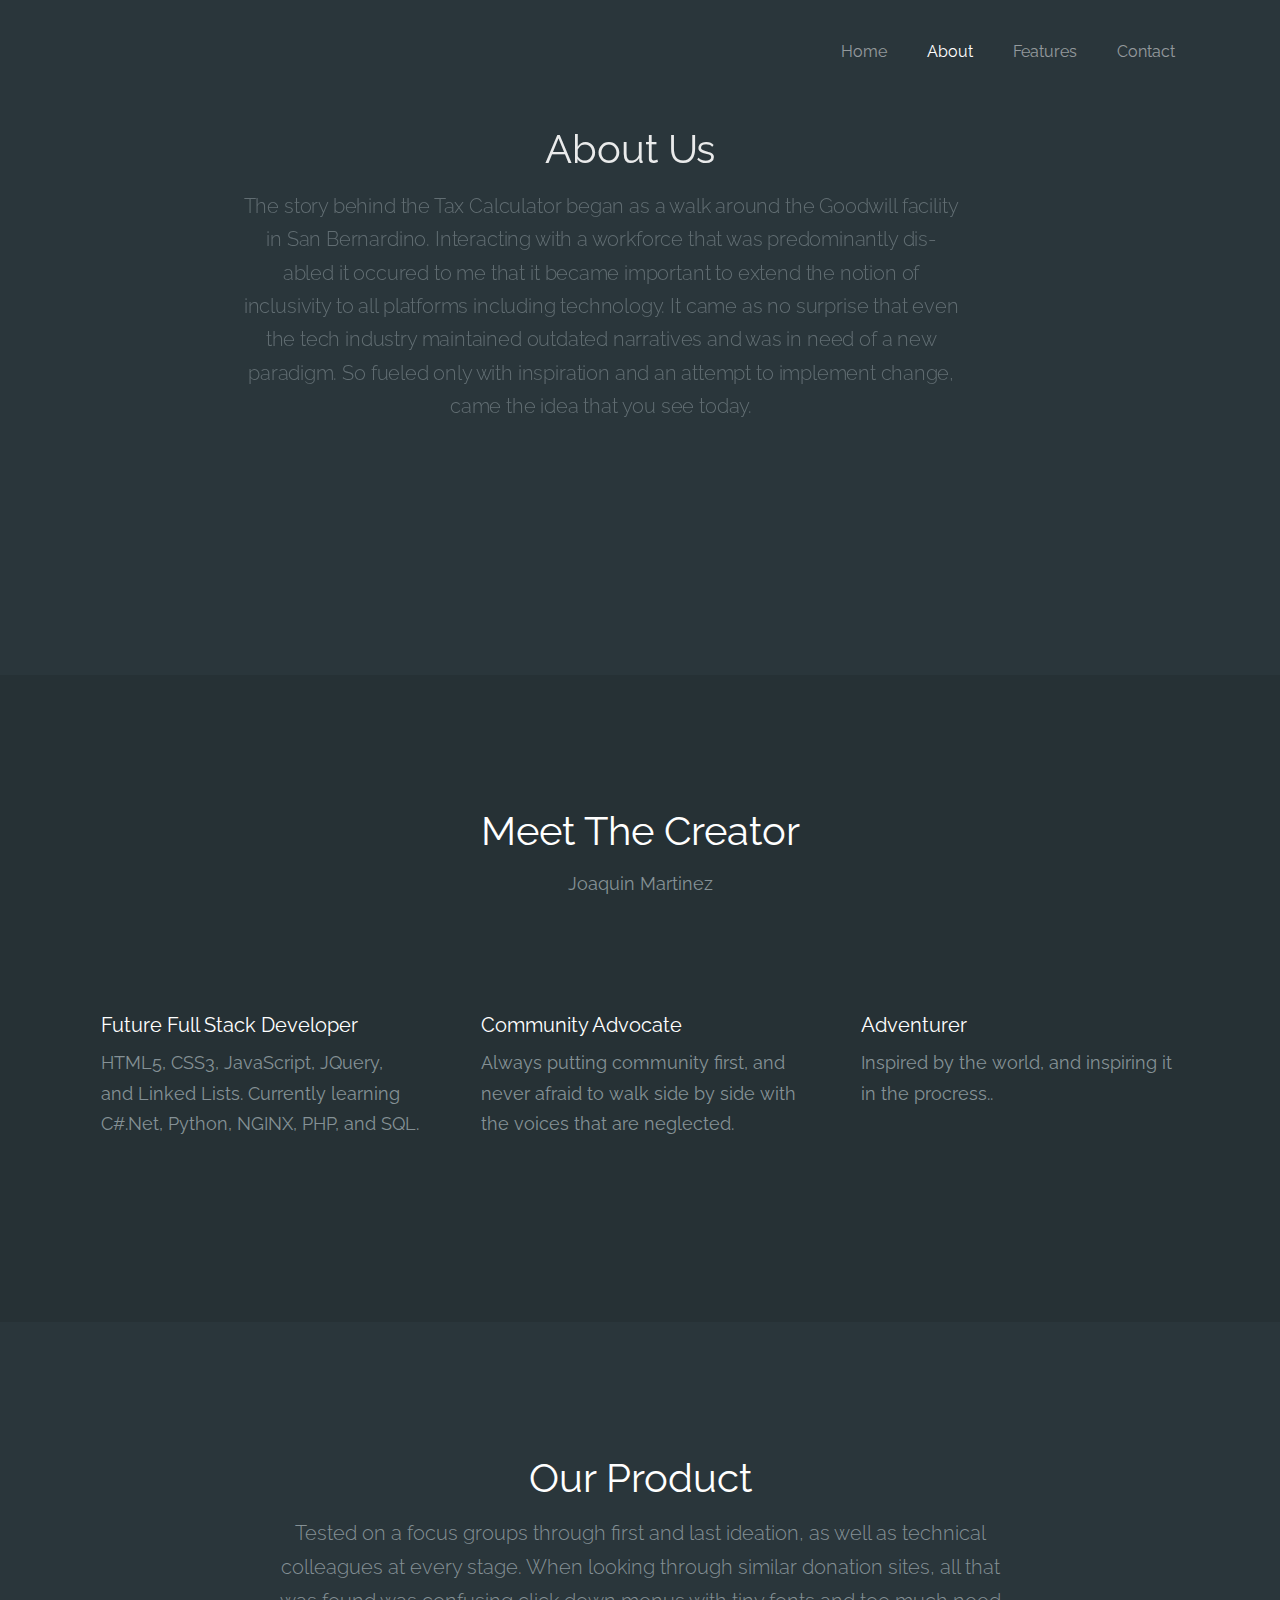
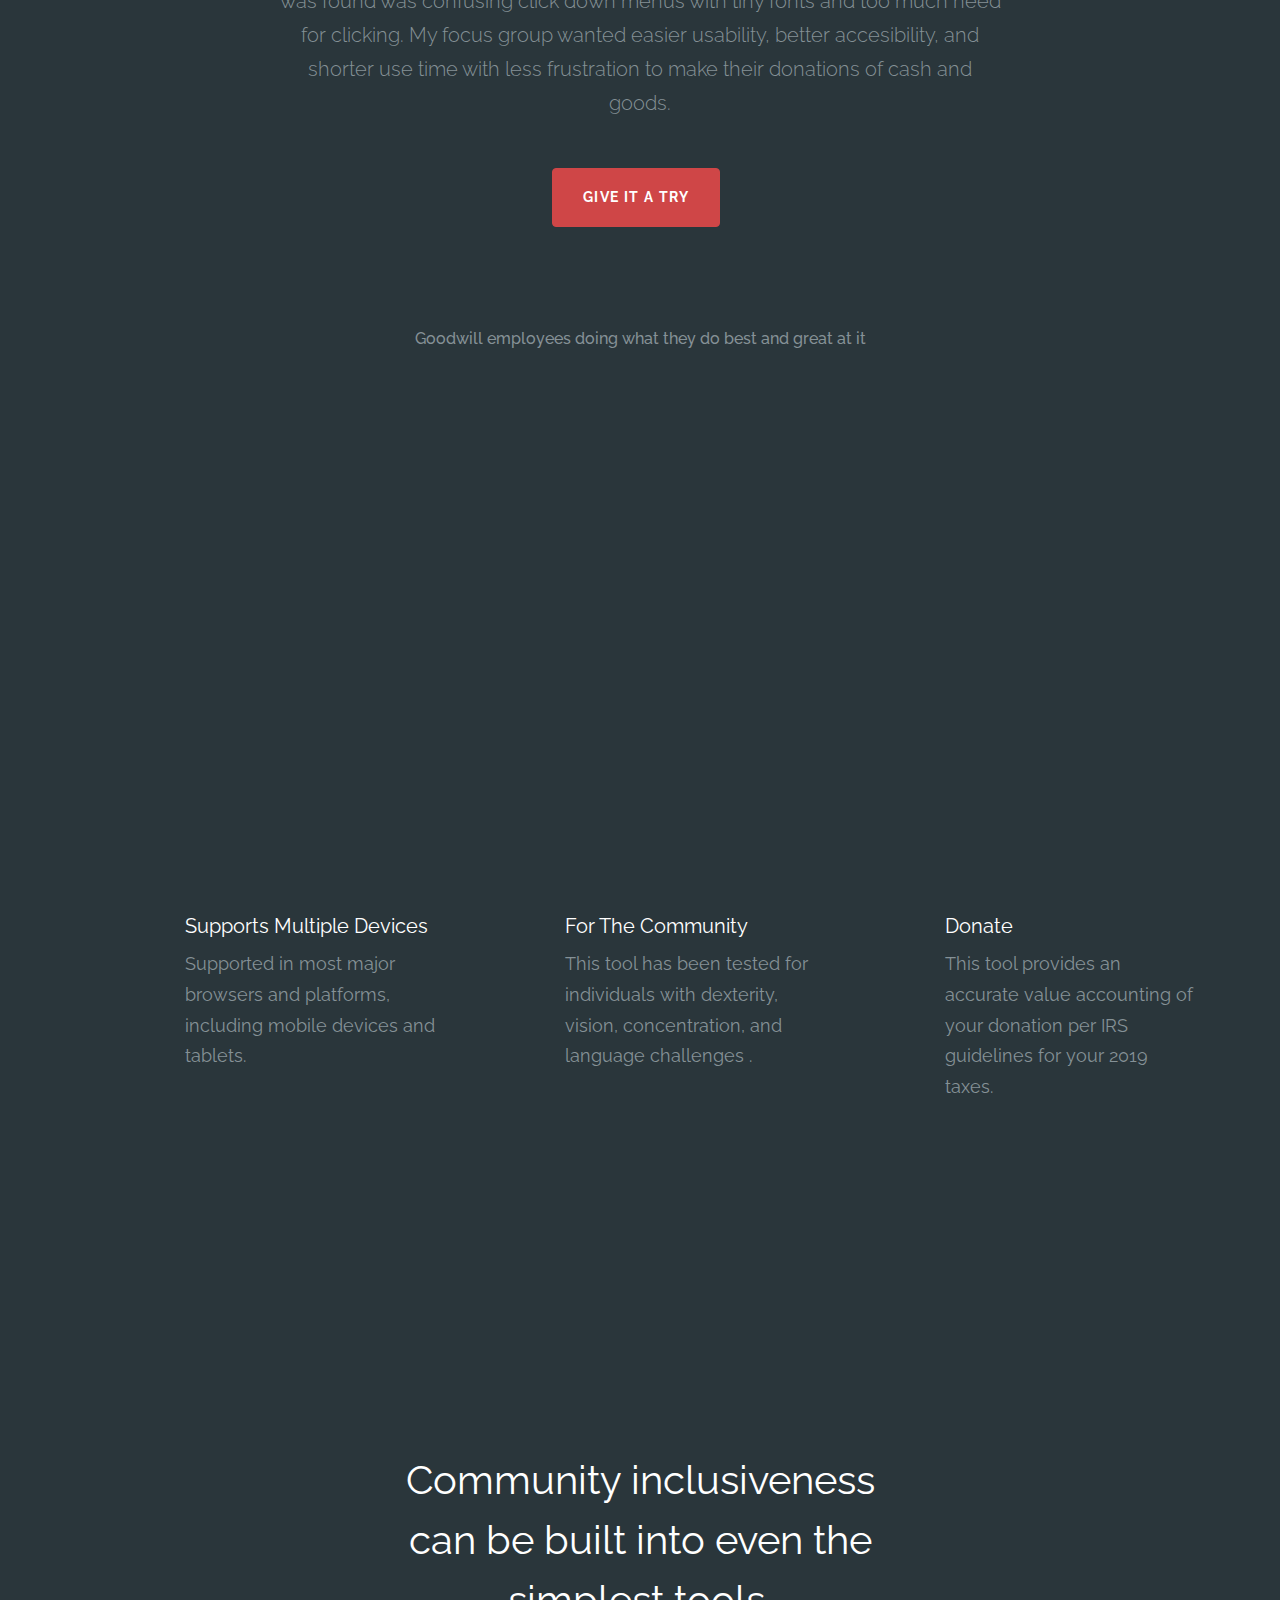
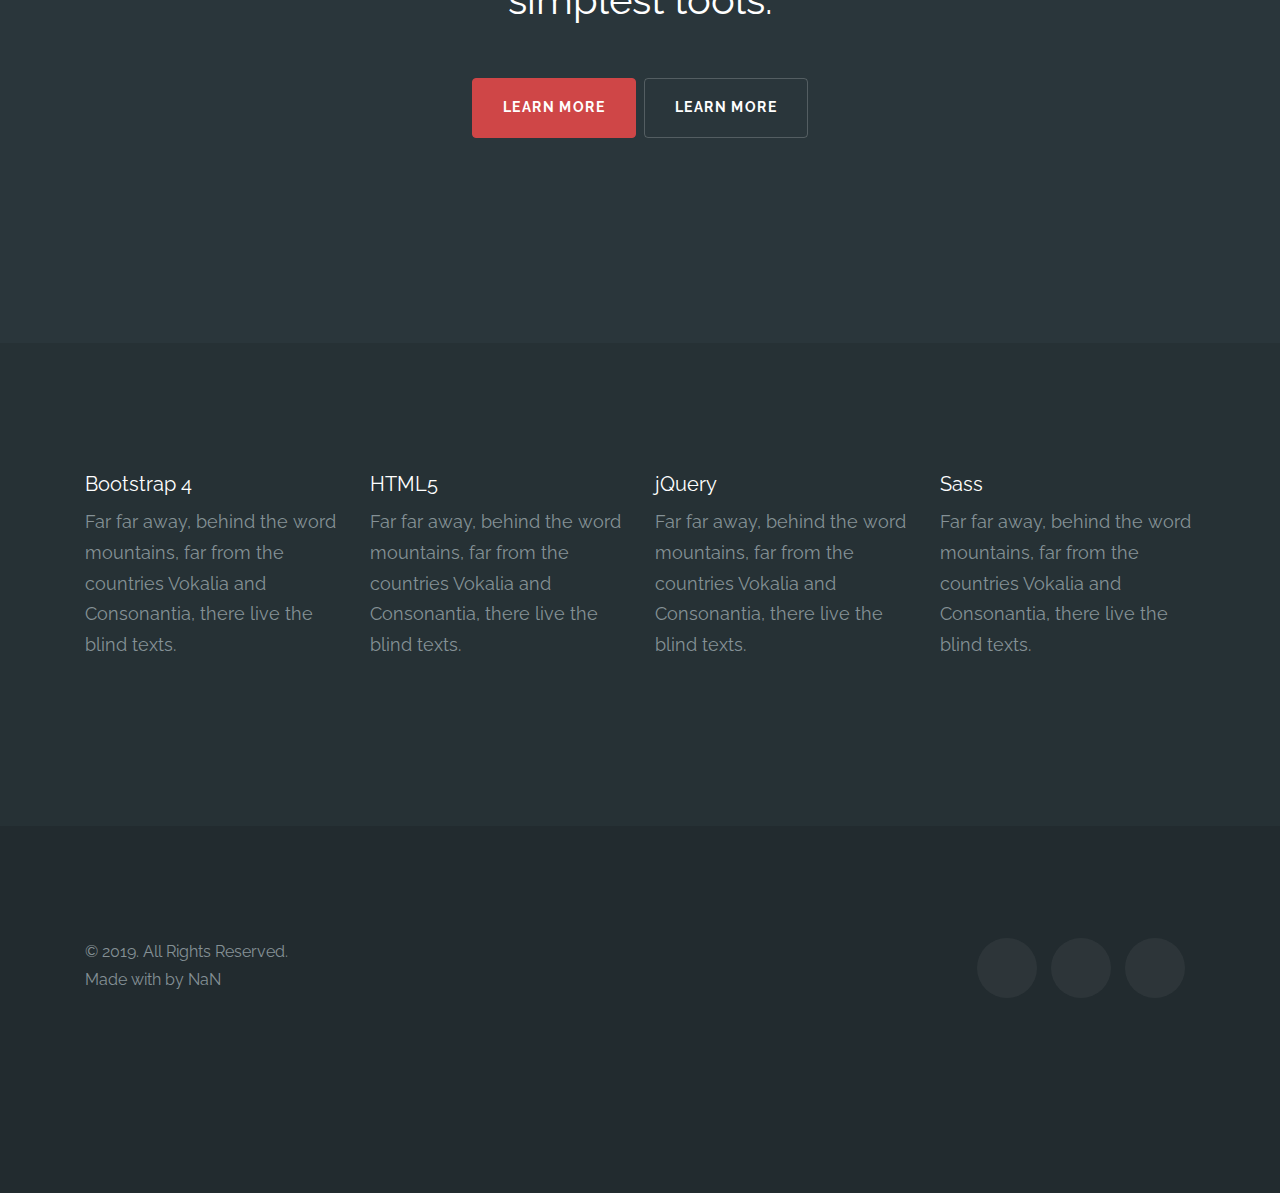
==== commit 7c5adf6a: "Update about.html" ====
--- a/about.html
+++ b/about.html
@@ -214,7 +214,7 @@
             </div>
           </div>
           <div class="col-md-7 order-md-1 order-2">
-            <p>&copy; 2019. All Rights Reserved. <br> Made with <span class="icon-heart"></span> by NaN <a href="#"></a></p>
+            <p>&copy; 2019. All Rights Reserved. <br> Made with <box-icon name='heart' type='solid' animation='burst' color='#cf4647'></box-icon>by NaN <a href="#"></a></p>
           </div>
         </div>
       </div>
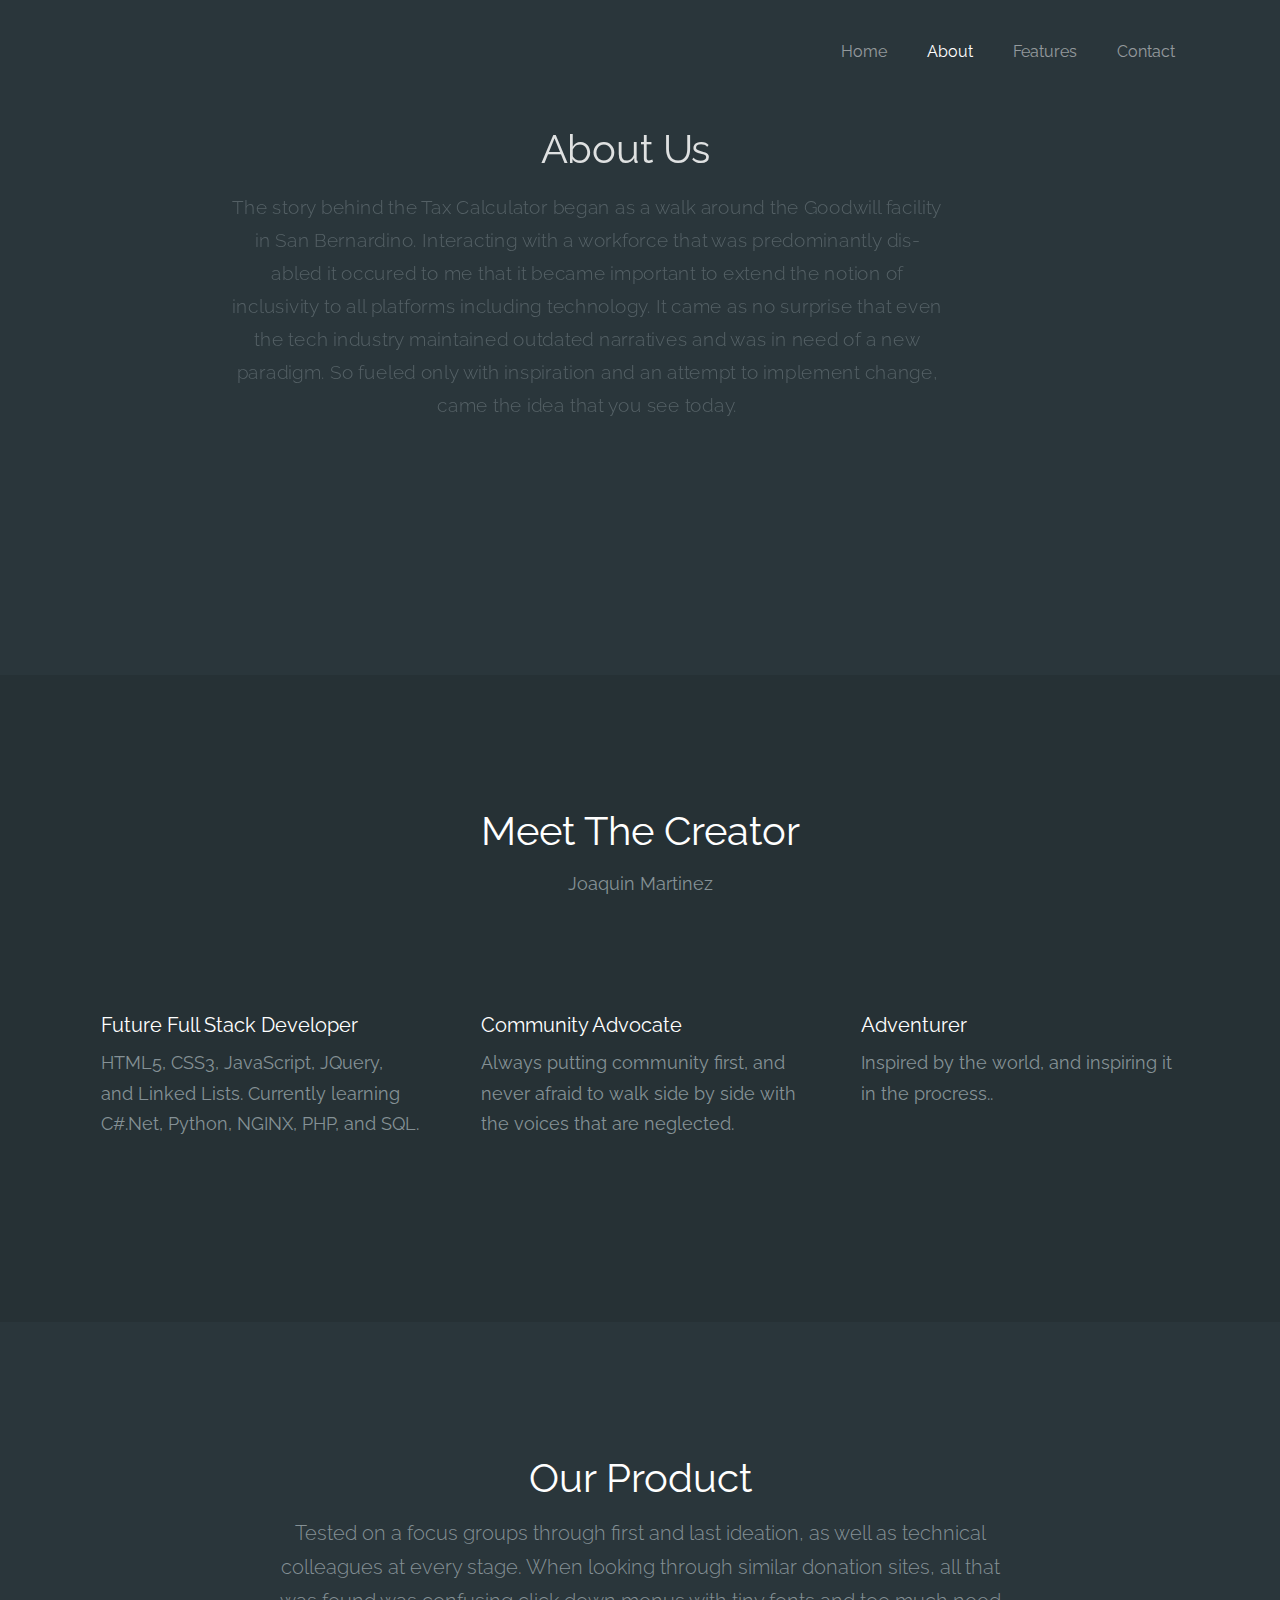
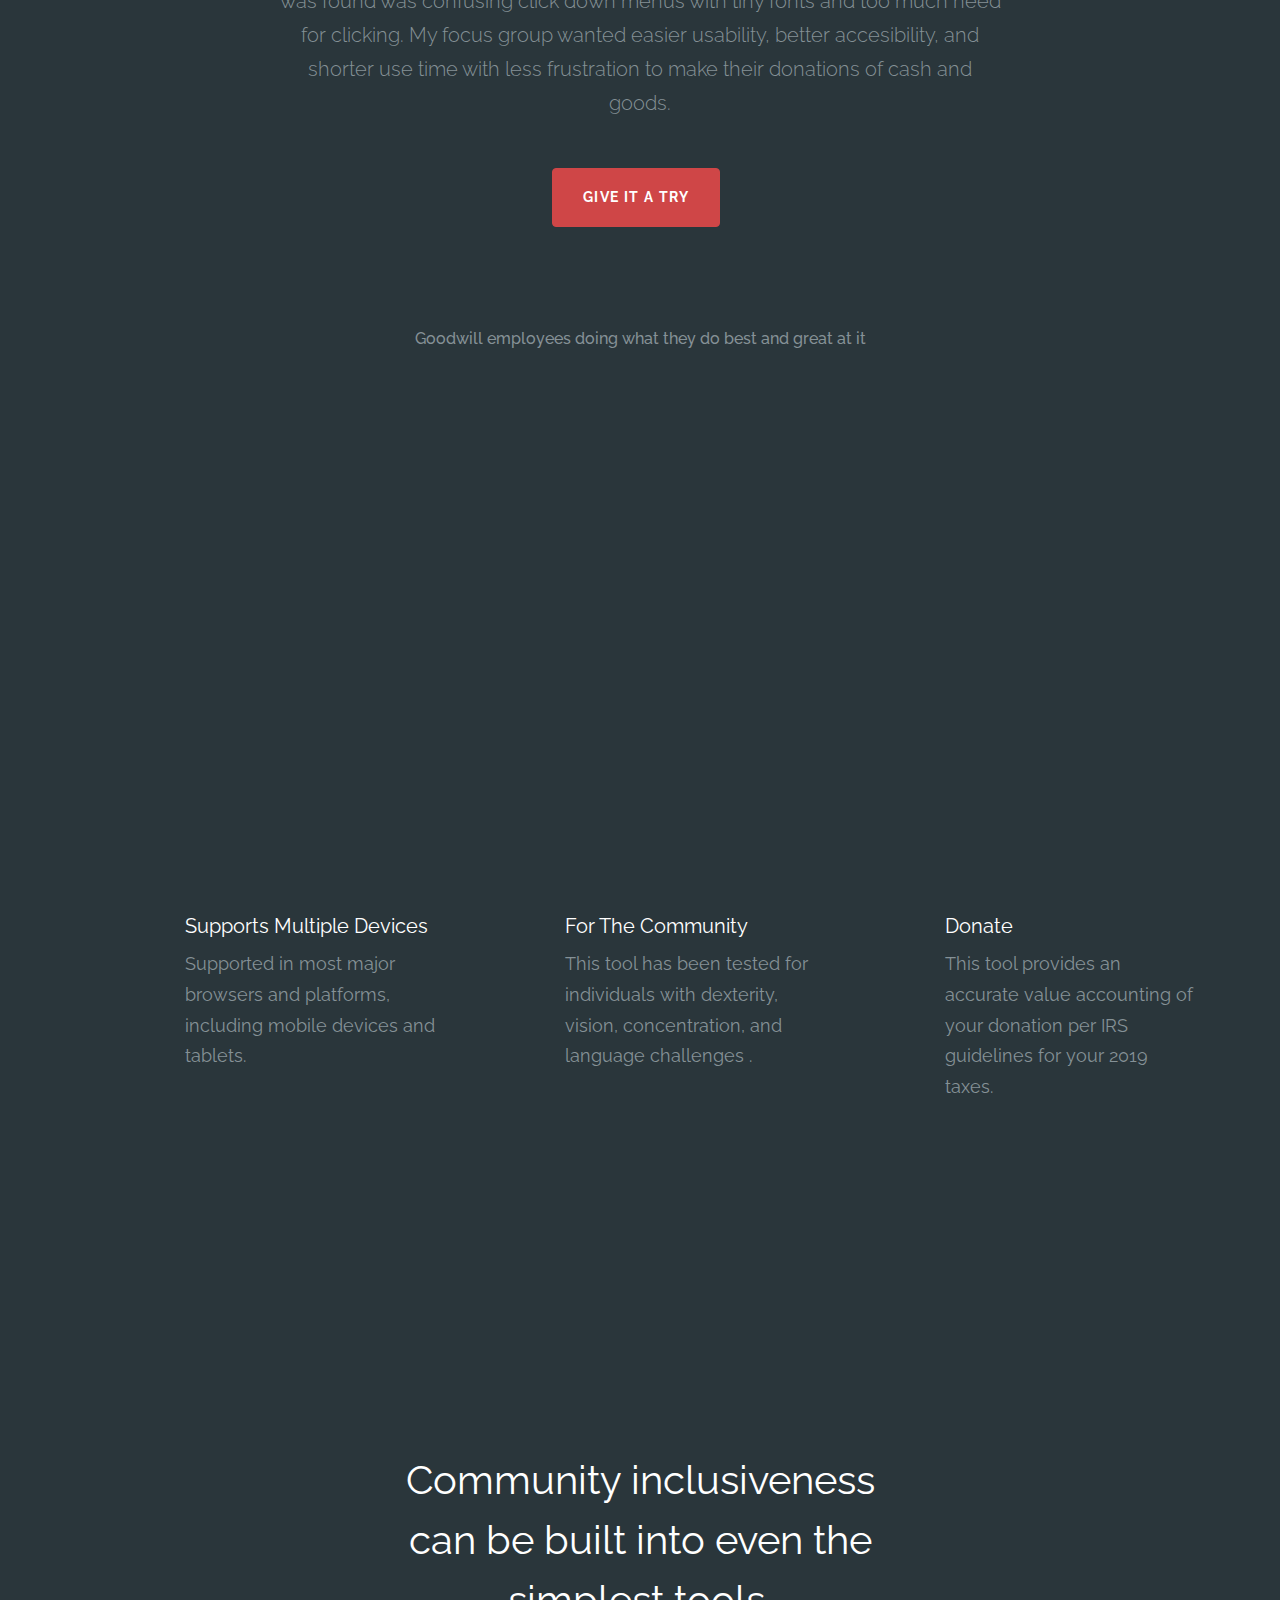
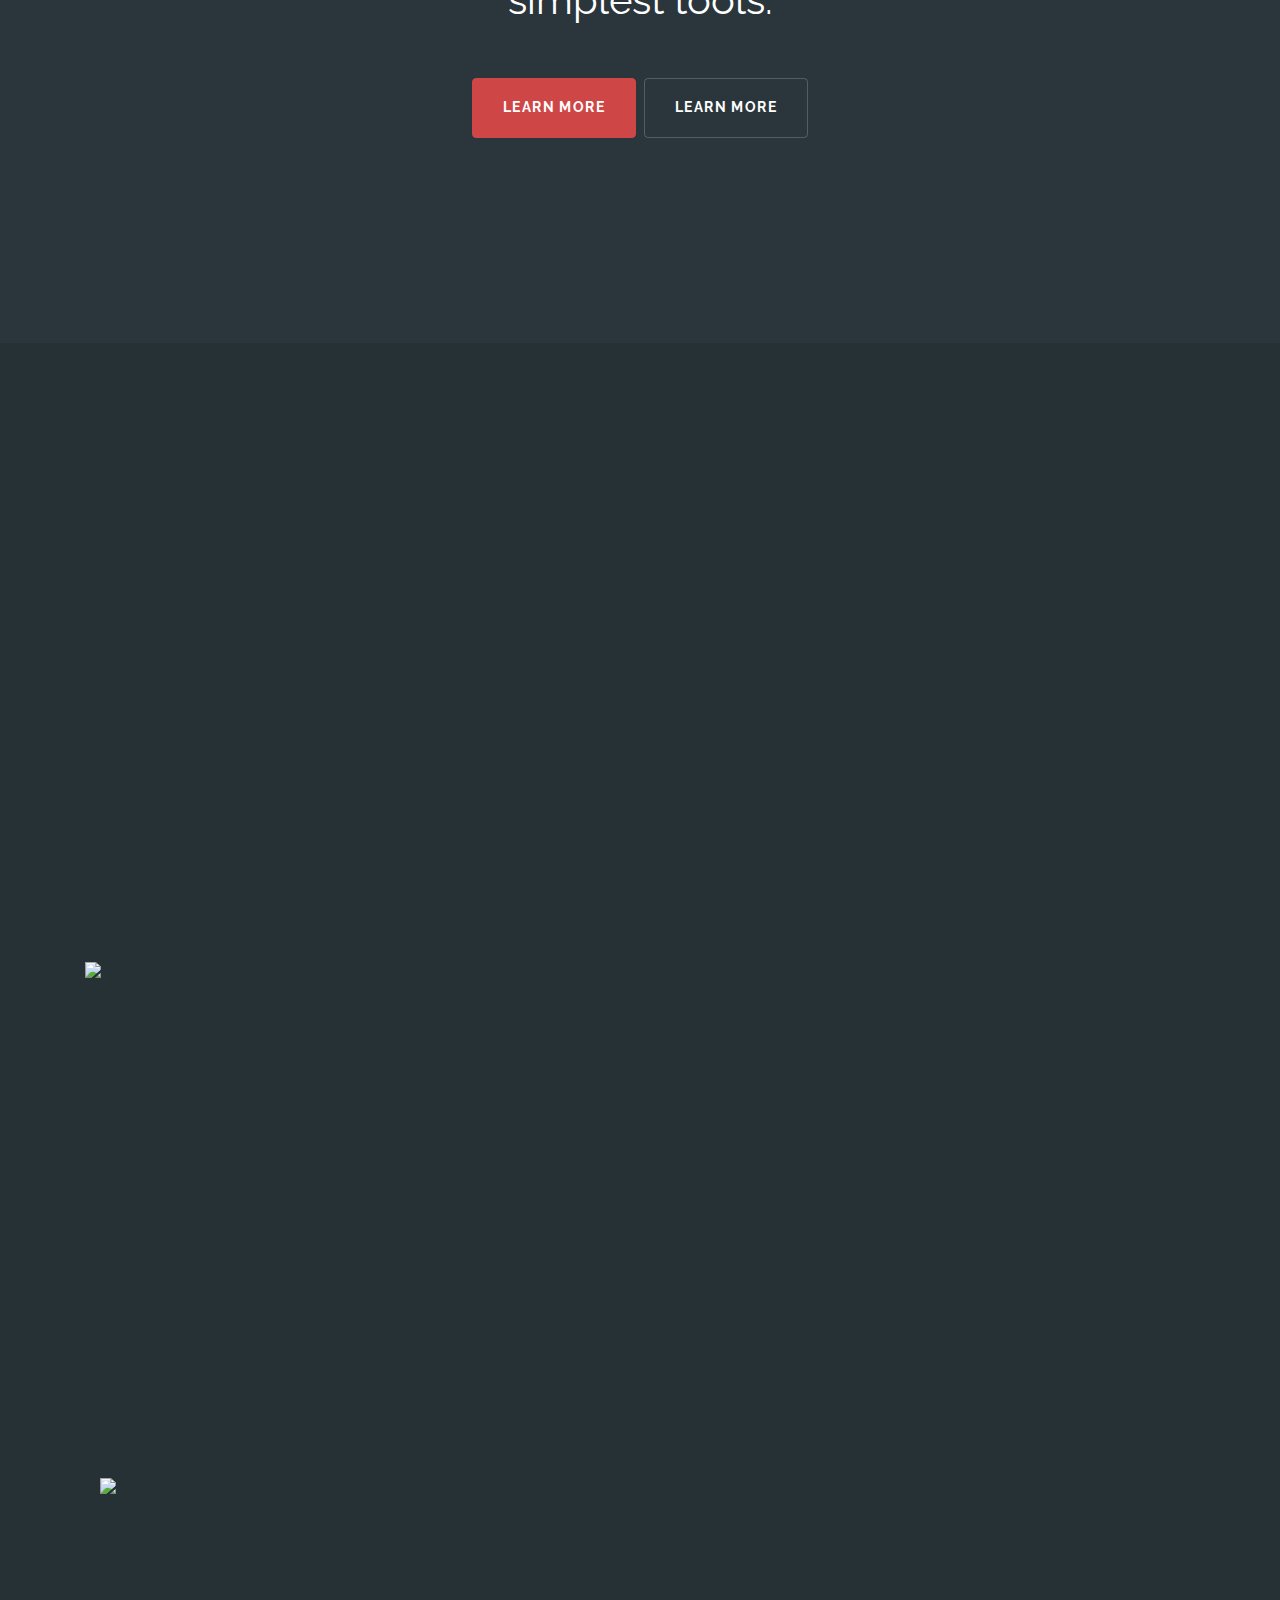
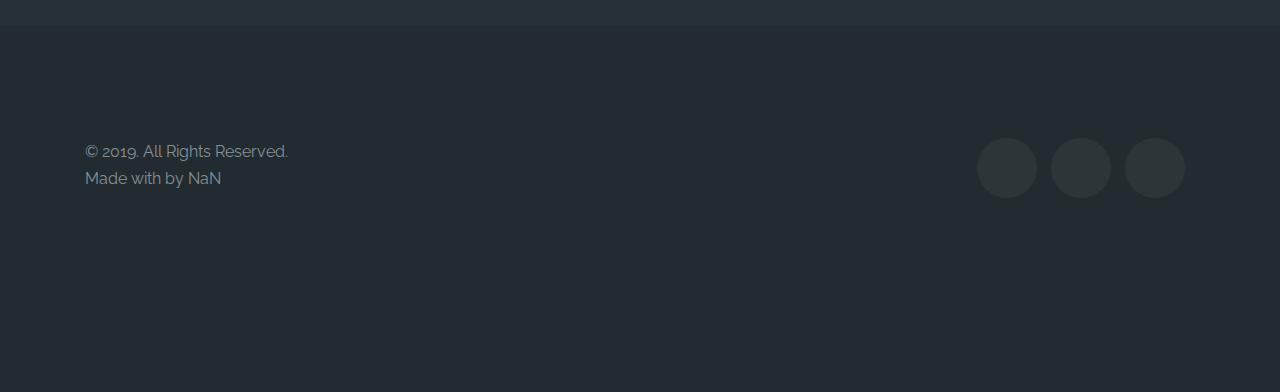
==== commit 434526e7: "Update about.html" ====
--- a/about.html
+++ b/about.html
@@ -180,23 +180,15 @@
 
     <section class="probootstrap-section probootstrap-bg-dark">
       <div class="container">
-        <div class="row">
-          <div class="col-lg-3 col-md-6 mb-4">
-            <h5 class="mt-0">Bootstrap 4</h5>
-            <p>Far far away, behind the word mountains, far from the countries Vokalia and Consonantia, there live the blind texts.</p>
-          </div>
-          <div class="col-lg-3 col-md-6 mb-4">
-            <h5 class="mt-0">HTML5</h5>
-            <p>Far far away, behind the word mountains, far from the countries Vokalia and Consonantia, there live the blind texts.</p>
-          </div>
-          <div class="col-lg-3 col-md-6 mb-4">
-            <h5 class="mt-0">jQuery</h5>
-            <p>Far far away, behind the word mountains, far from the countries Vokalia and Consonantia, there live the blind texts.</p>
-          </div>
-          <div class="col-lg-3 col-md-6 mb-4">
-            <h5 class="mt-0">Sass</h5>
-            <p>Far far away, behind the word mountains, far from the countries Vokalia and Consonantia, there live the blind texts.</p>
-          </div>
+        <div class="row probootstrap-vh-100 align-items-center  text-md-left text-sm-center text-center">
+          <div class="col-sm-6 order-md-2 order-1">
+            <img src="https://i.imgur.com/myjOAp0.gif"/>
+        </div>
+          </div>
+          <div class="col-md-6 order-md-1 order-2">
+              <img src="https://i.imgur.com/3obp48D.gifv" />
+          </div>
+          
         </div>
       </div>
     </section>
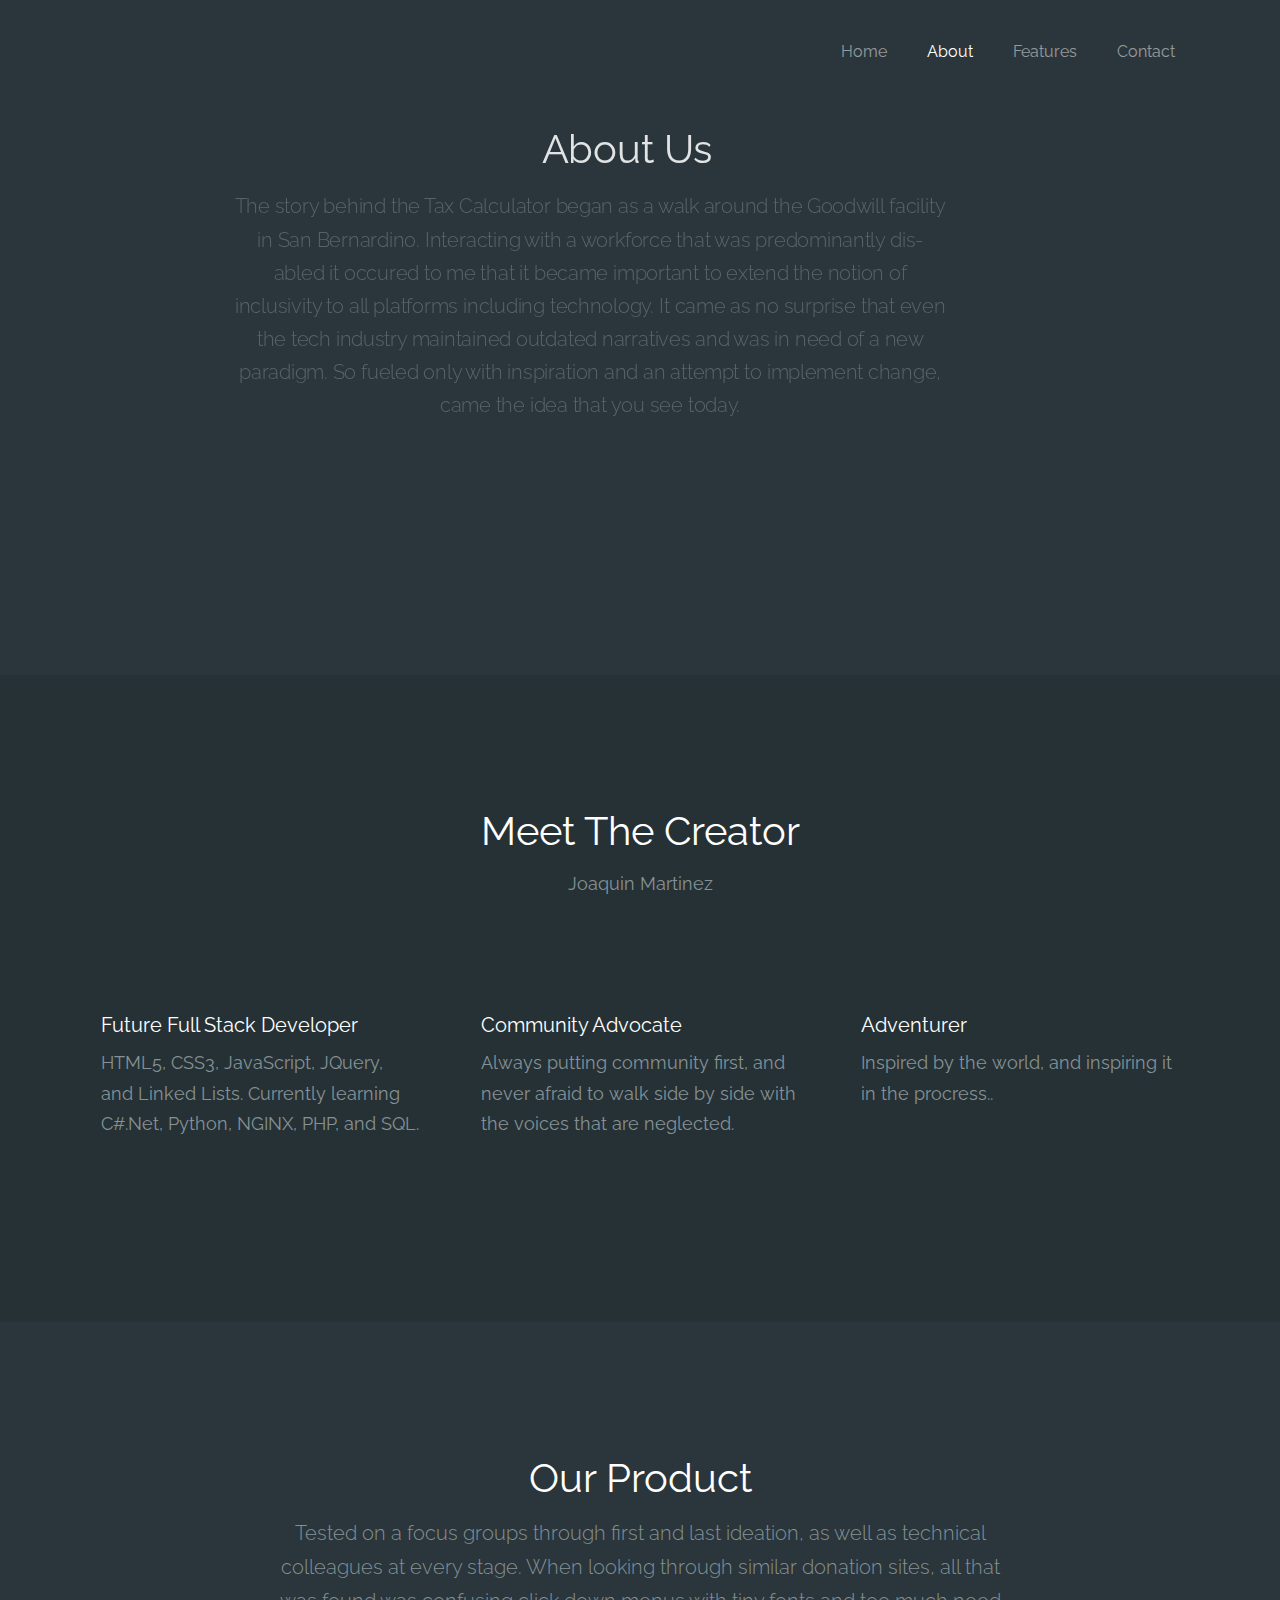
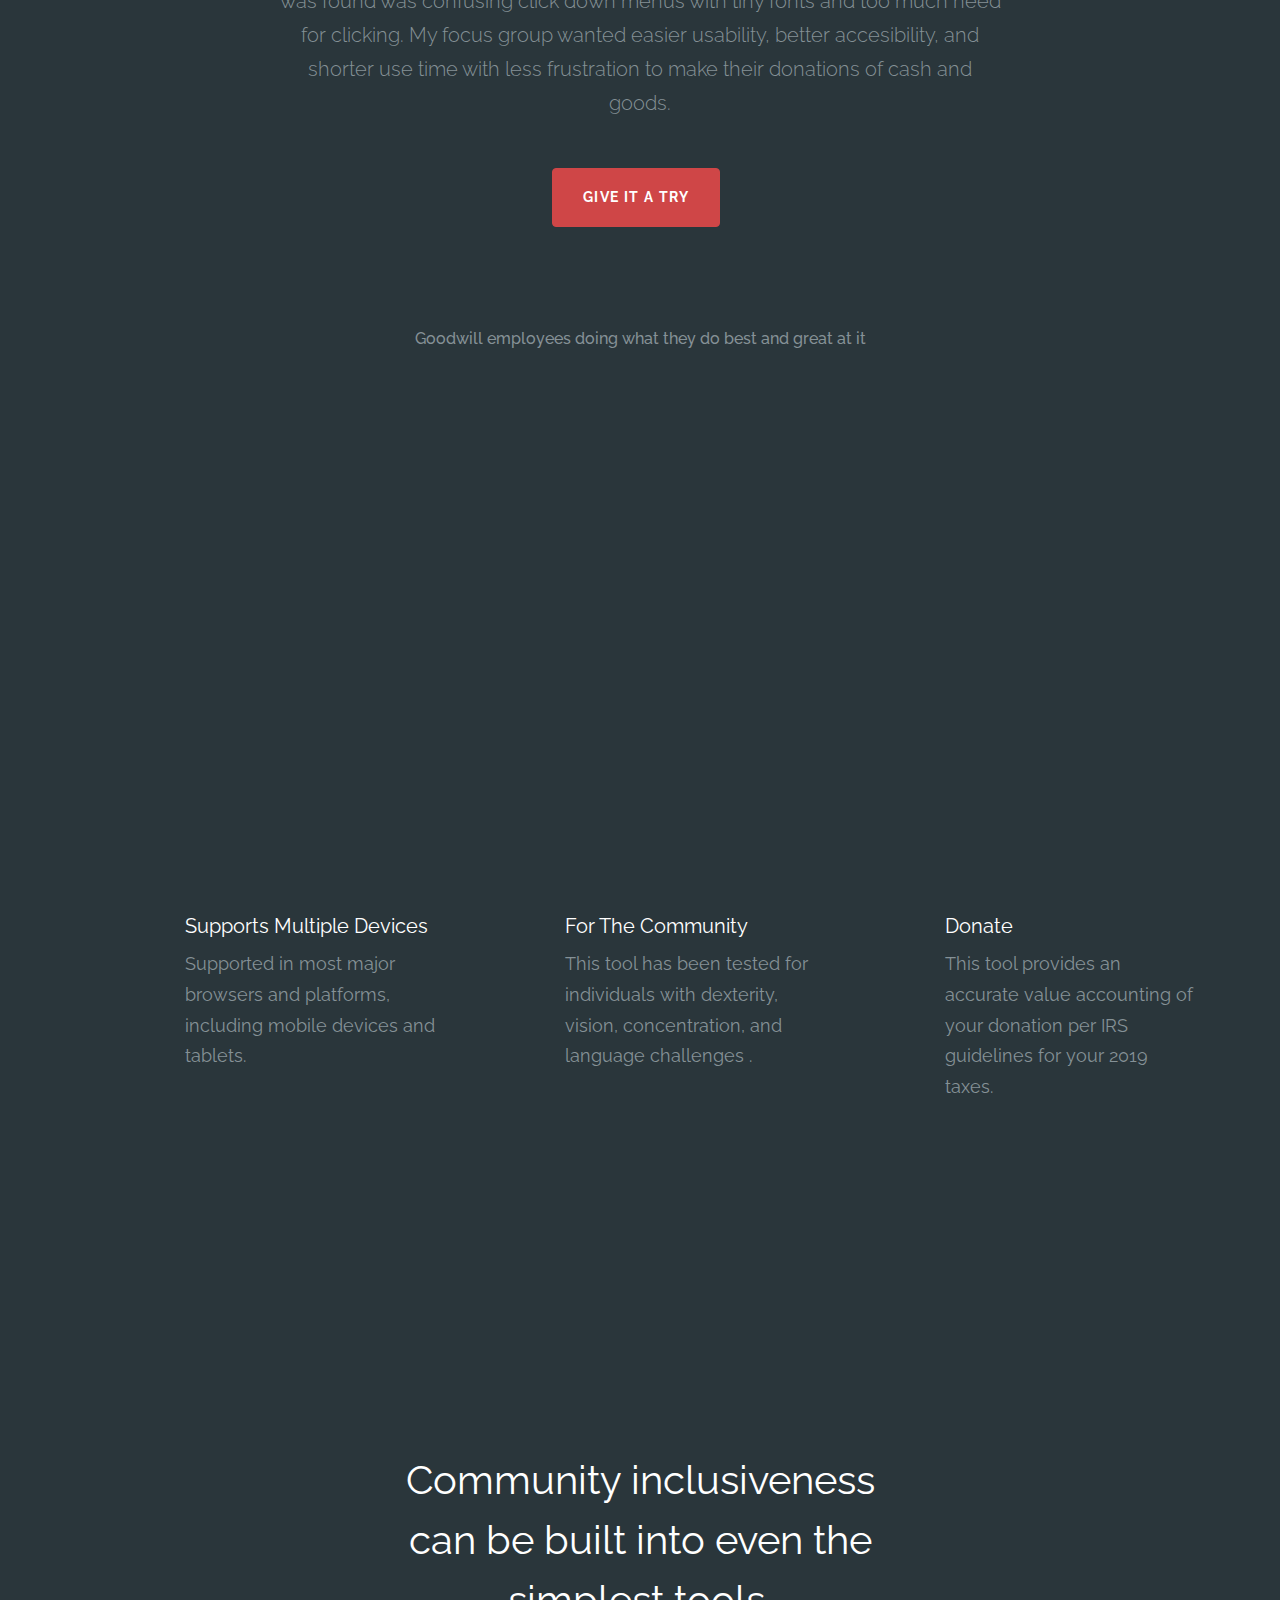
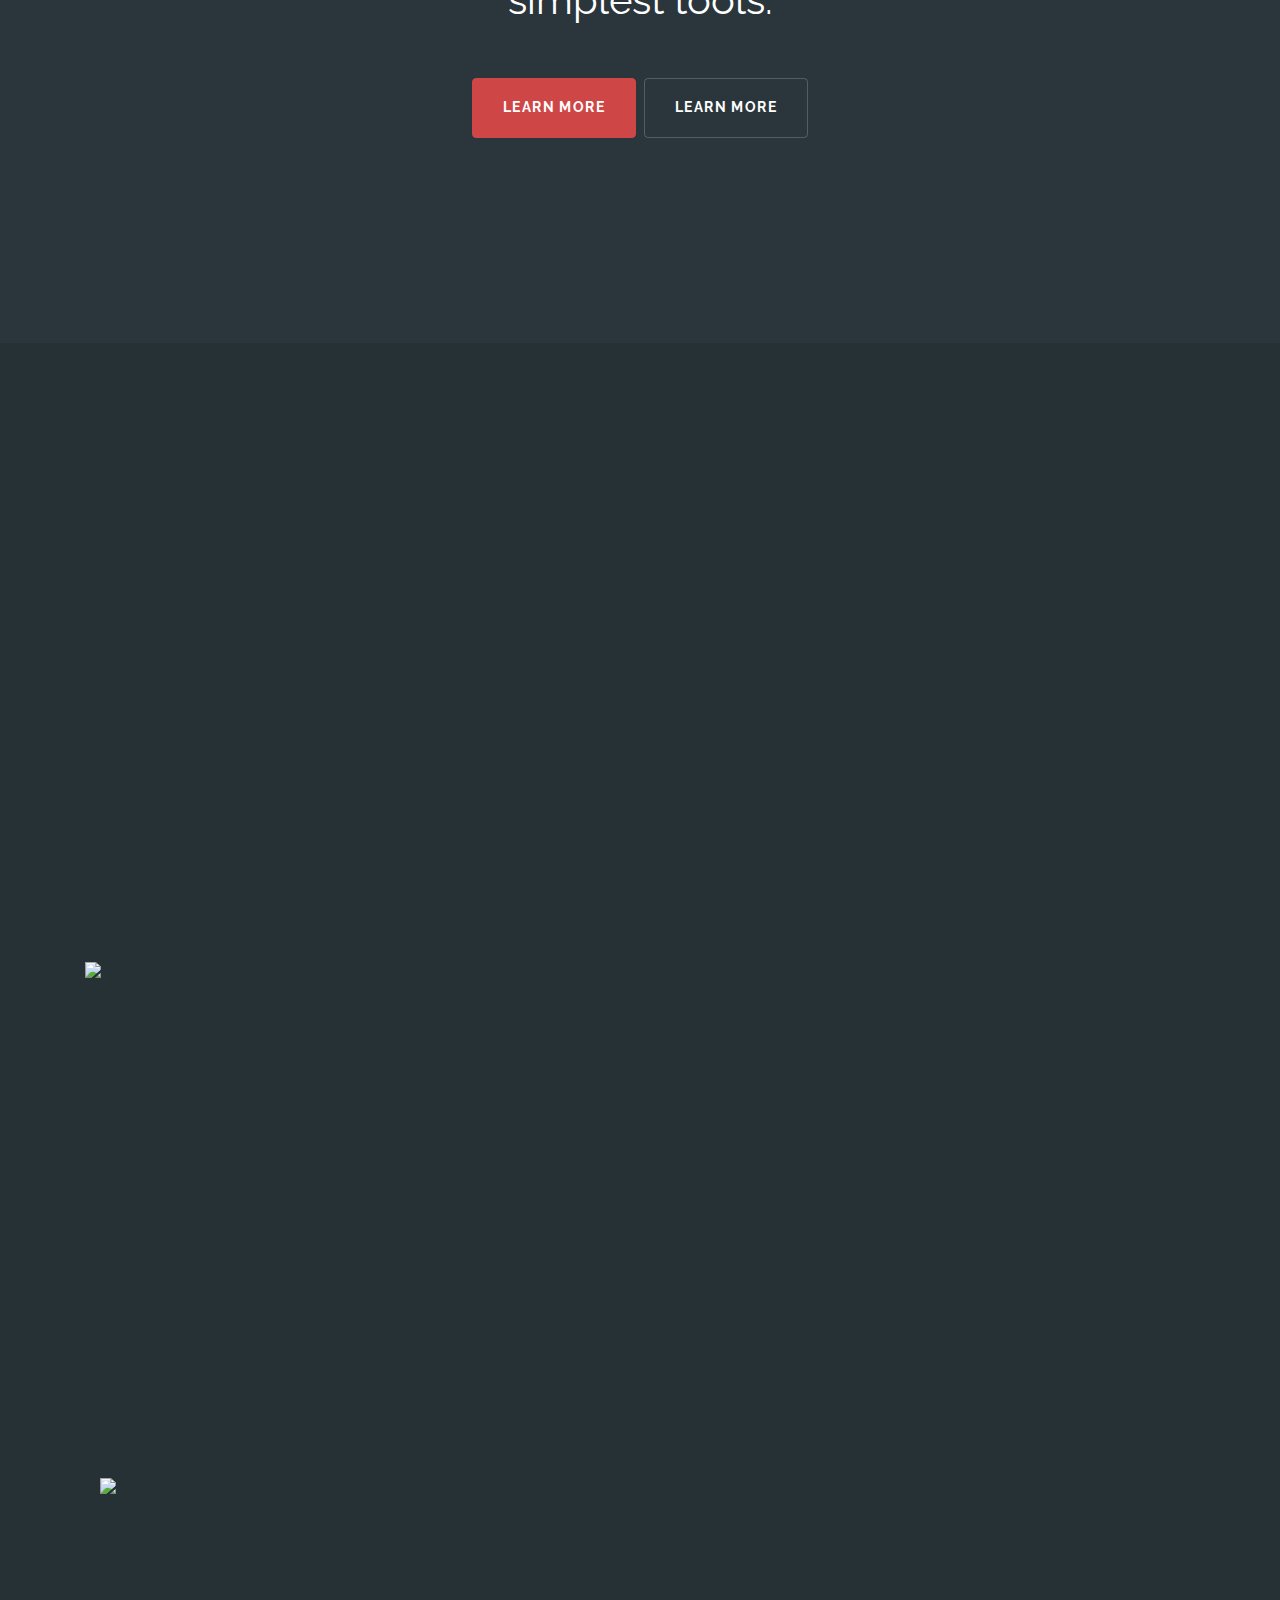
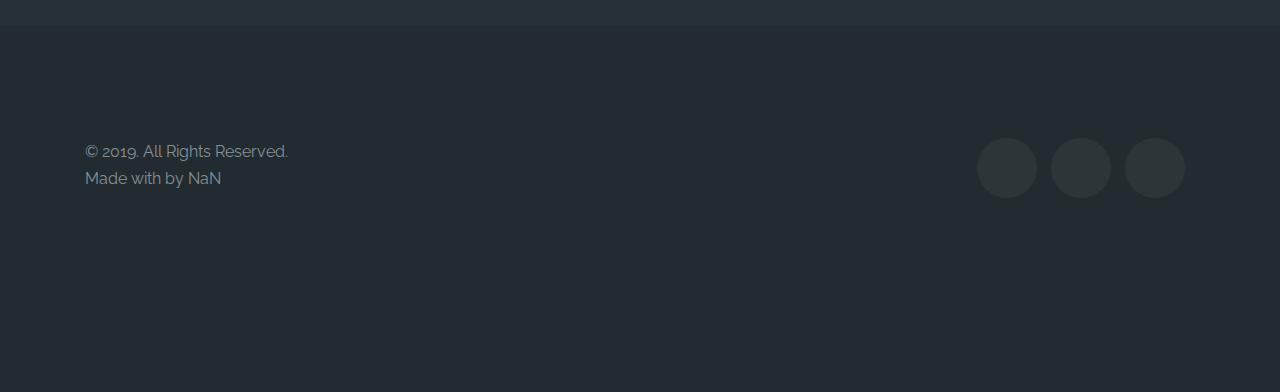
==== commit 7234b324: "Update about.html" ====
--- a/about.html
+++ b/about.html
@@ -186,7 +186,7 @@
         </div>
           </div>
           <div class="col-md-6 order-md-1 order-2">
-              <img src="https://i.imgur.com/3obp48D.gifv" />
+              <img src="https://i.imgur.com/3obp48D.gif" />
           </div>
           
         </div>
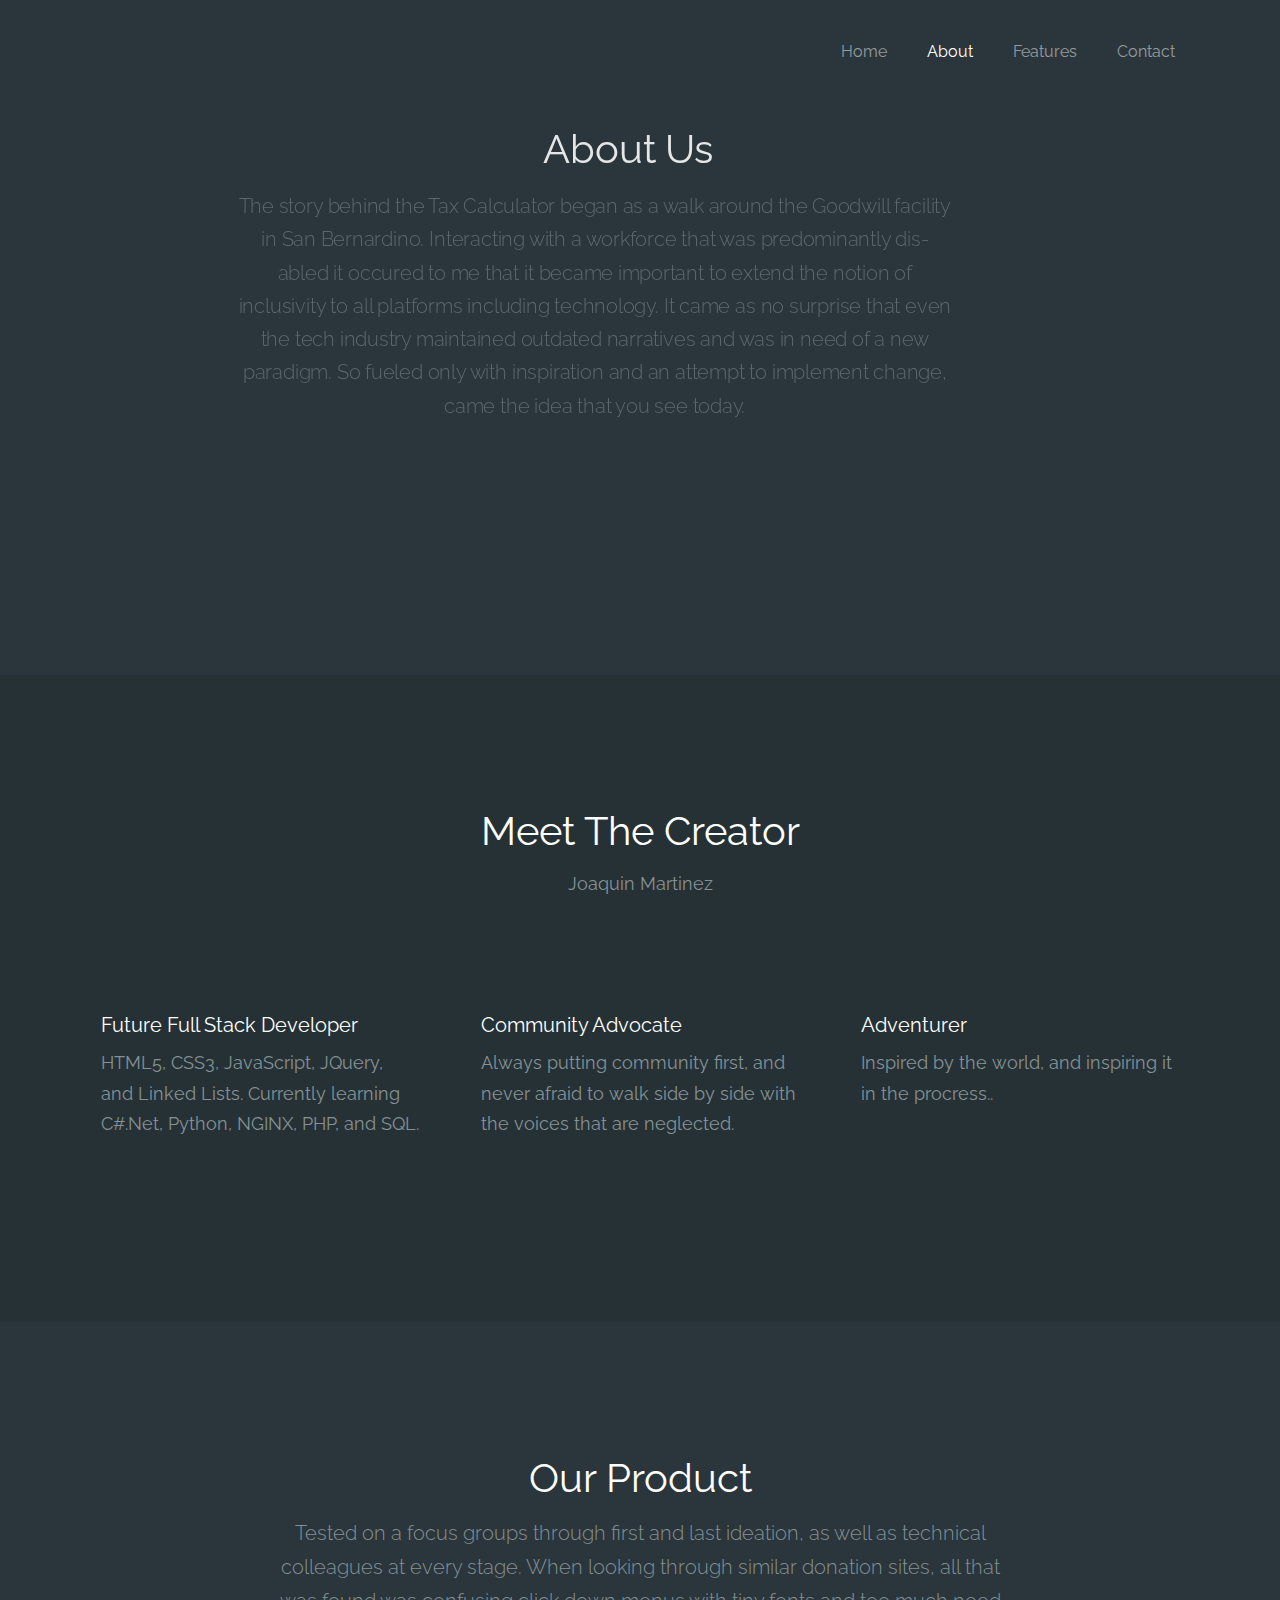
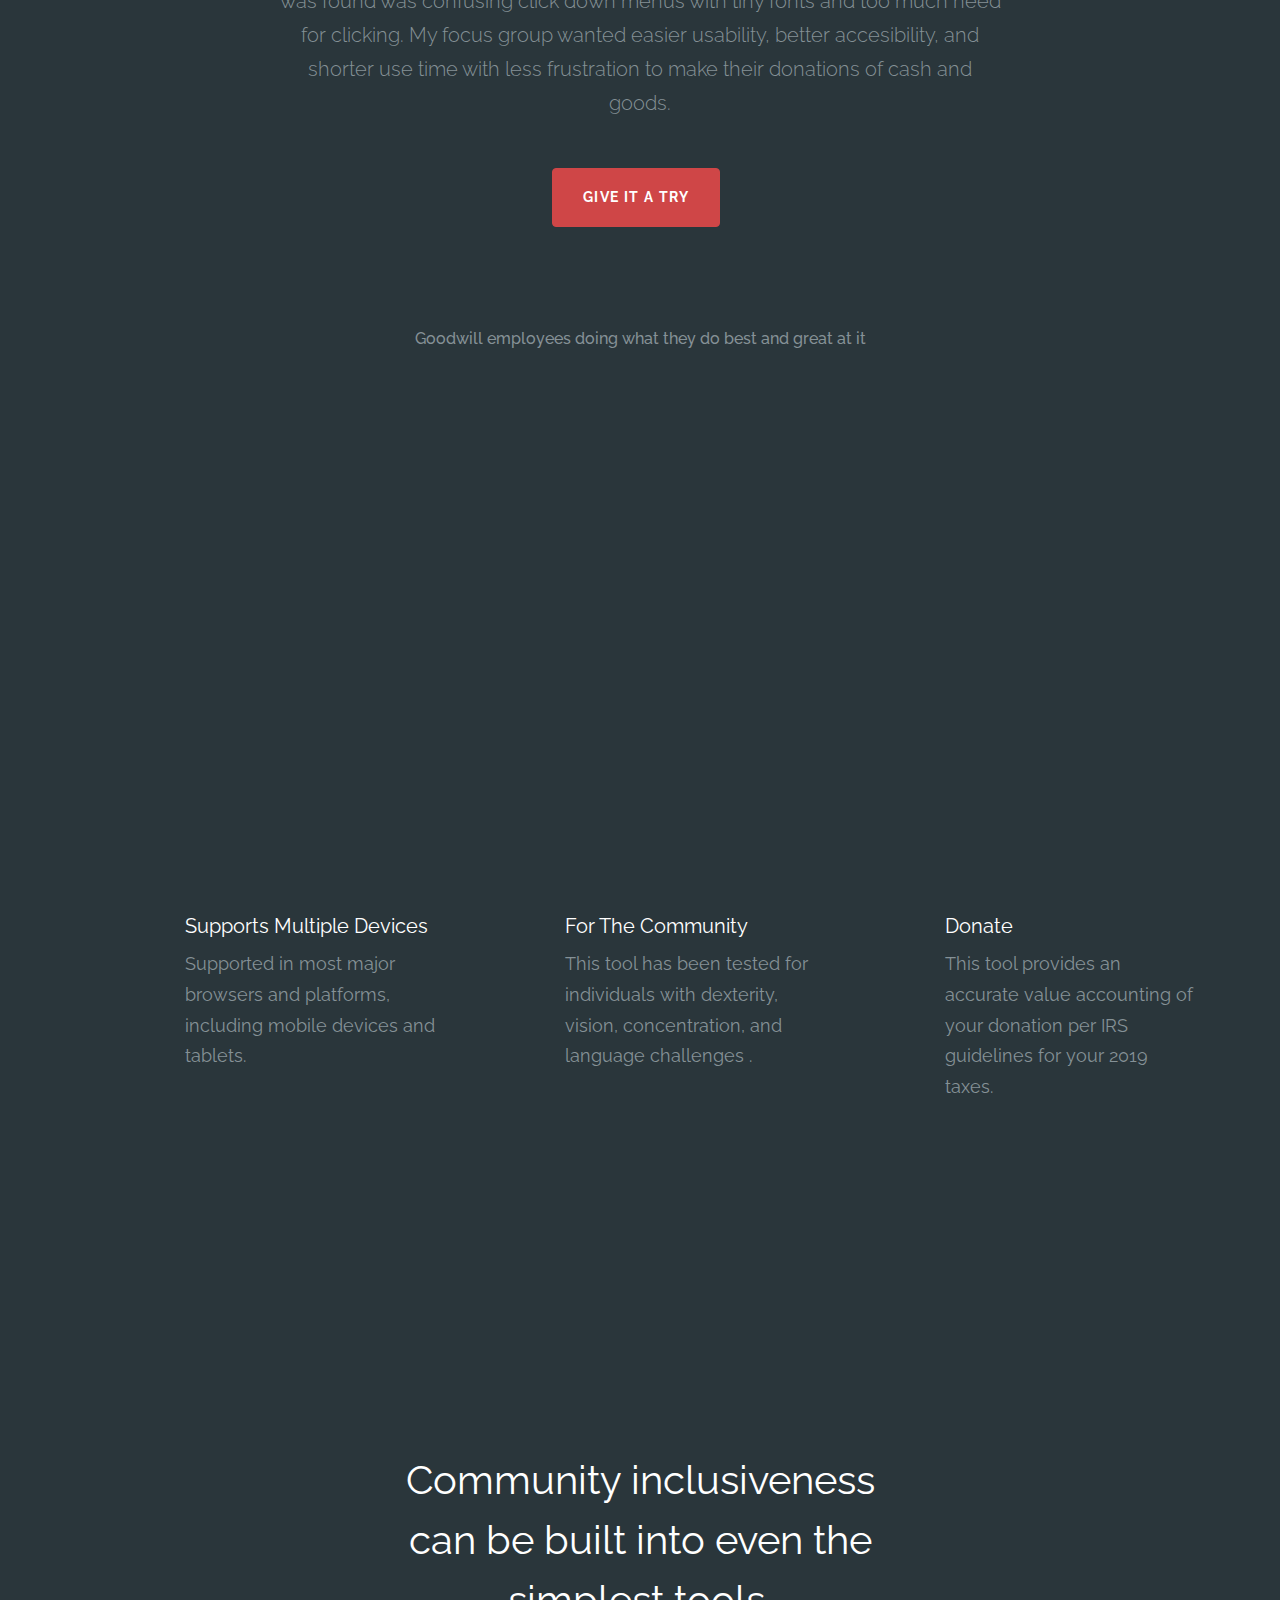
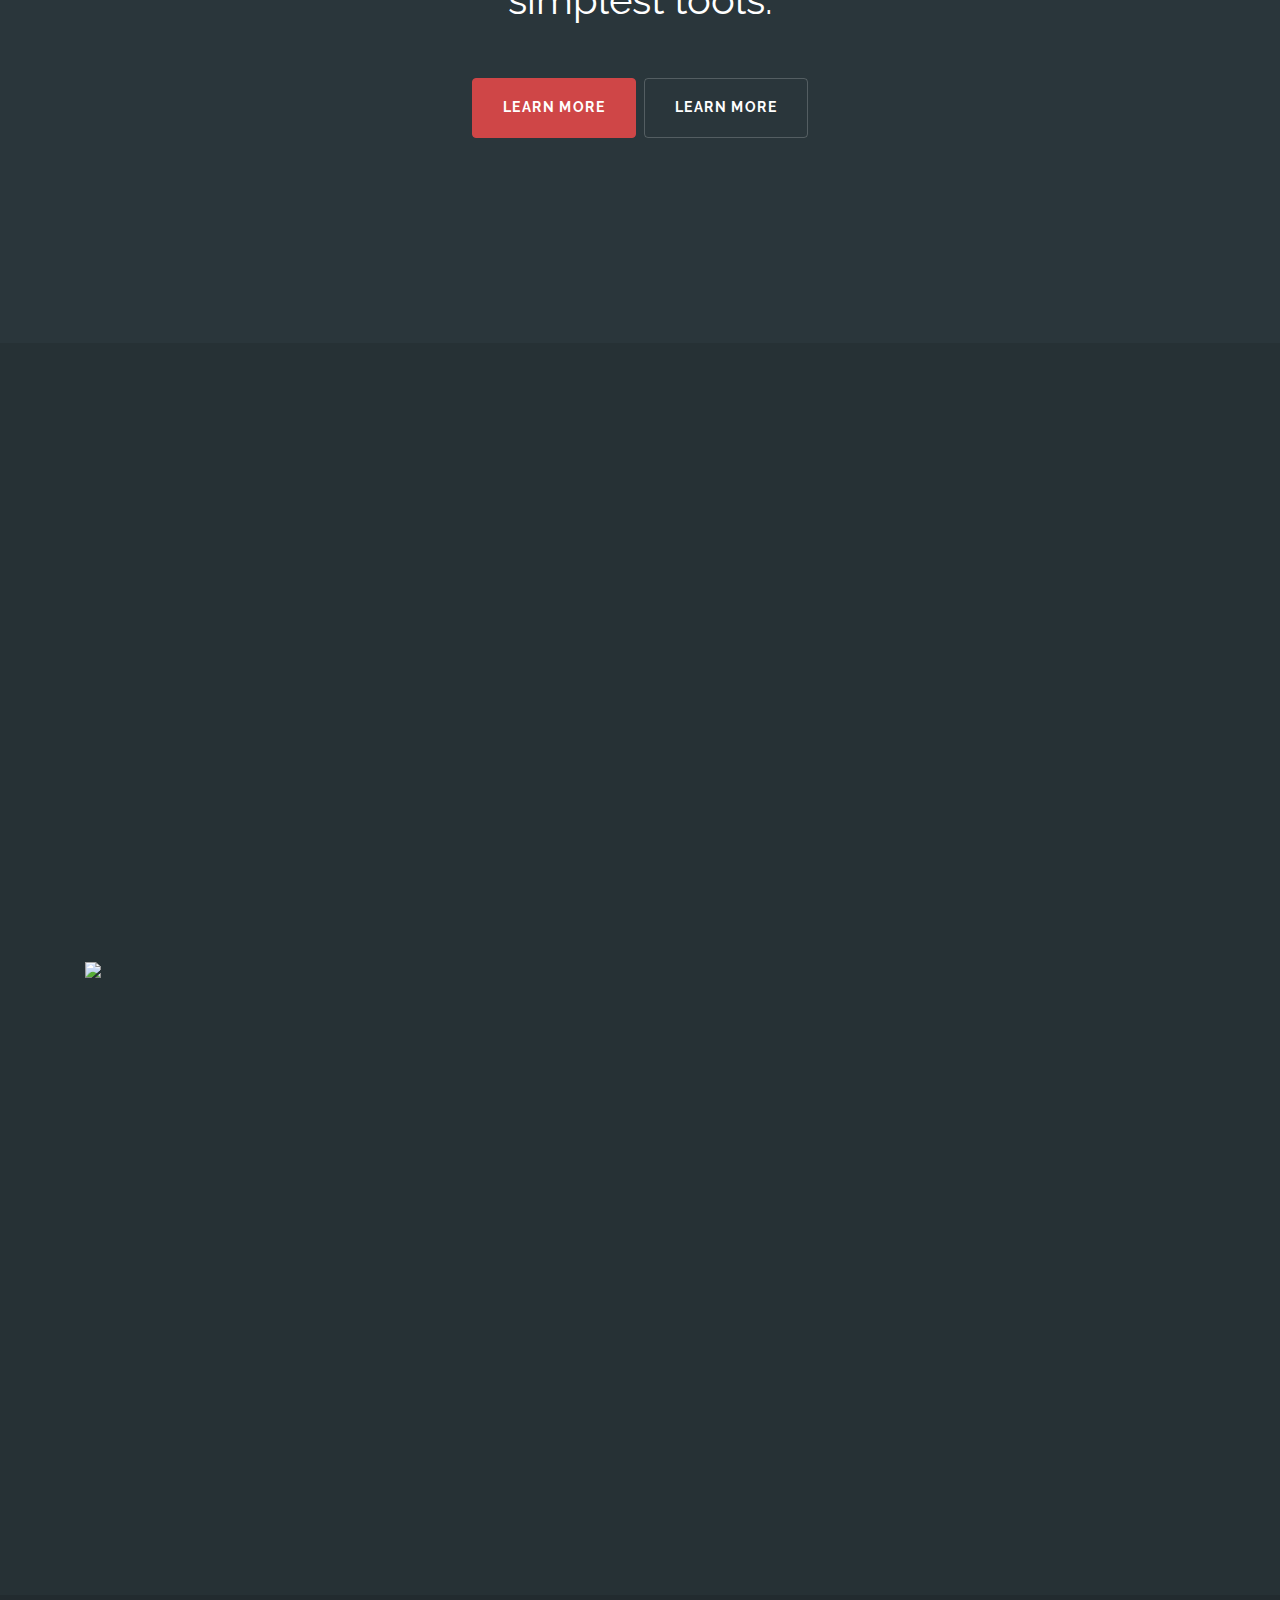
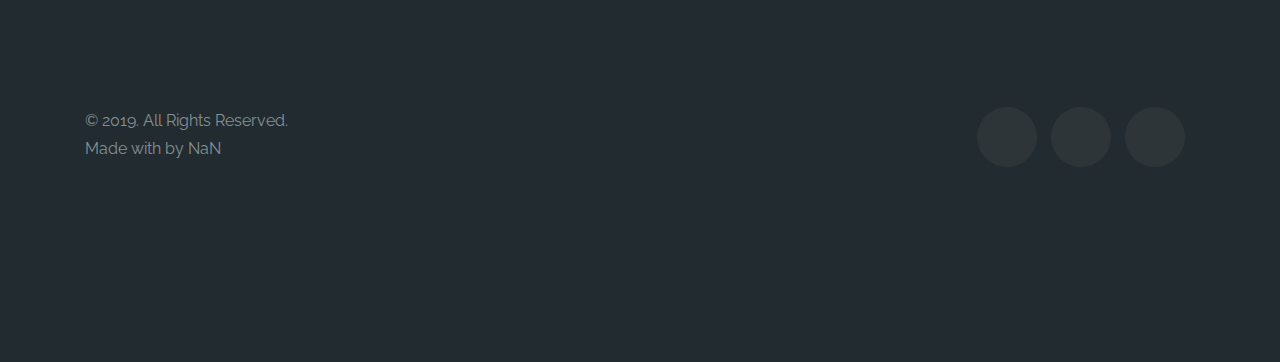
==== commit 84e046a1: "Update about.html" ====
--- a/about.html
+++ b/about.html
@@ -181,14 +181,11 @@
     <section class="probootstrap-section probootstrap-bg-dark">
       <div class="container">
         <div class="row probootstrap-vh-100 align-items-center  text-md-left text-sm-center text-center">
-          <div class="col-sm-6 order-md-2 order-1">
-            <img src="https://i.imgur.com/myjOAp0.gif"/>
-        </div>
-          </div>
-          <div class="col-md-6 order-md-1 order-2">
-              <img src="https://i.imgur.com/3obp48D.gif" />
-          </div>
+          <div class="col-sm-12 order-md-2 order-1">
+            <img src="https://i.imgur.com/3obp48D.gif" />
+        </div>
           
+         
         </div>
       </div>
     </section>
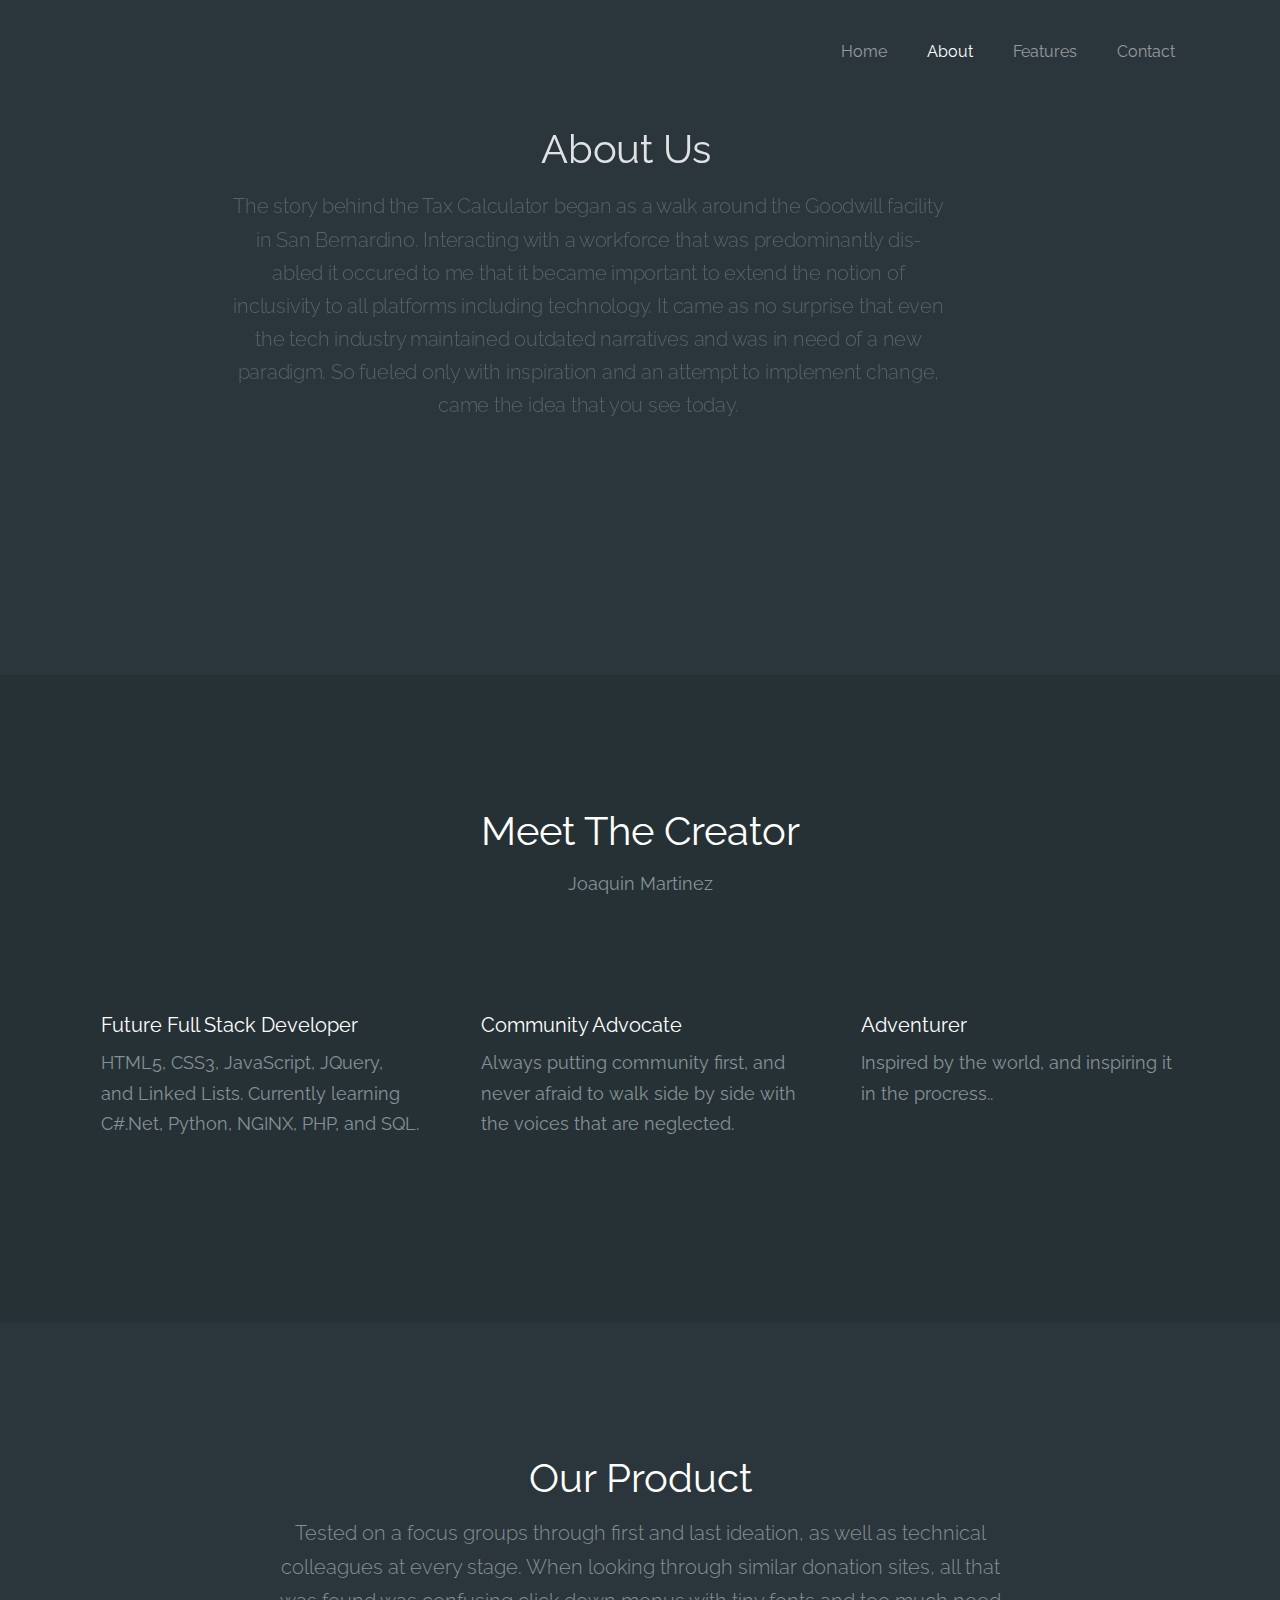
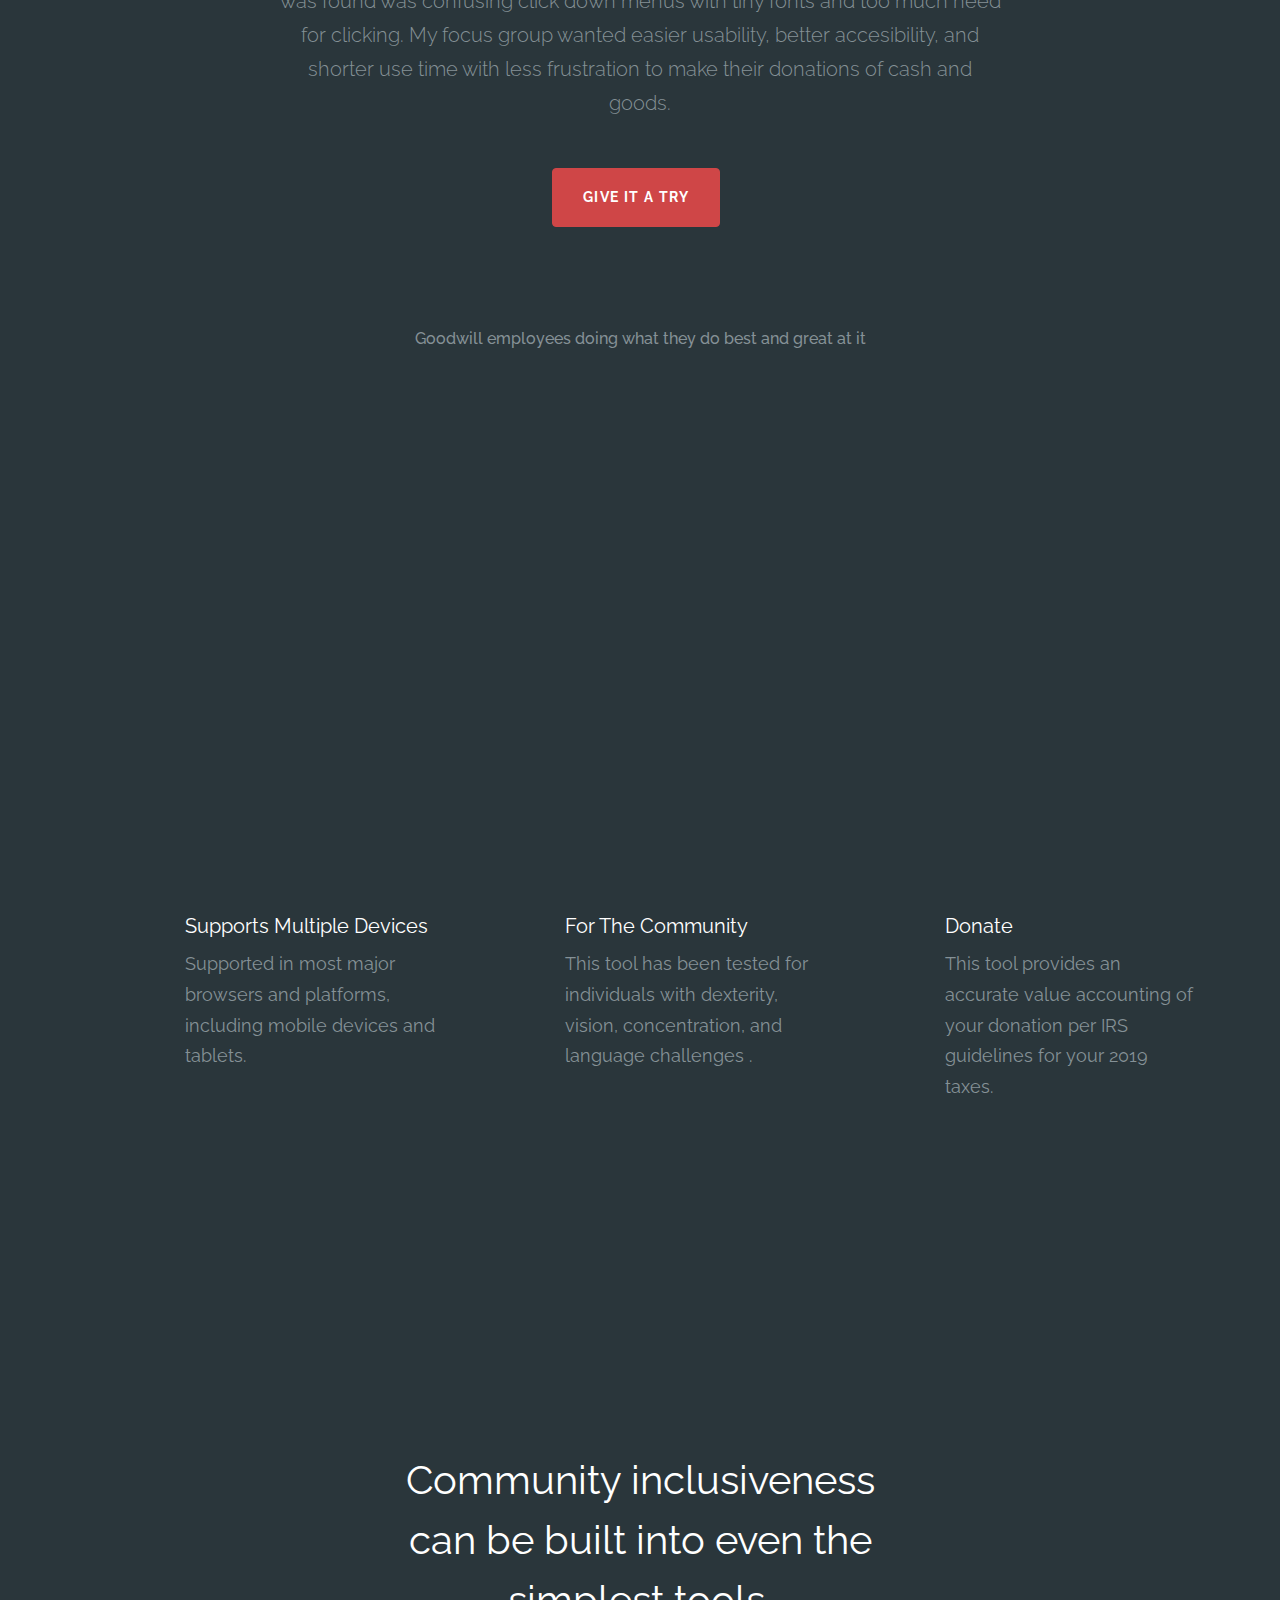
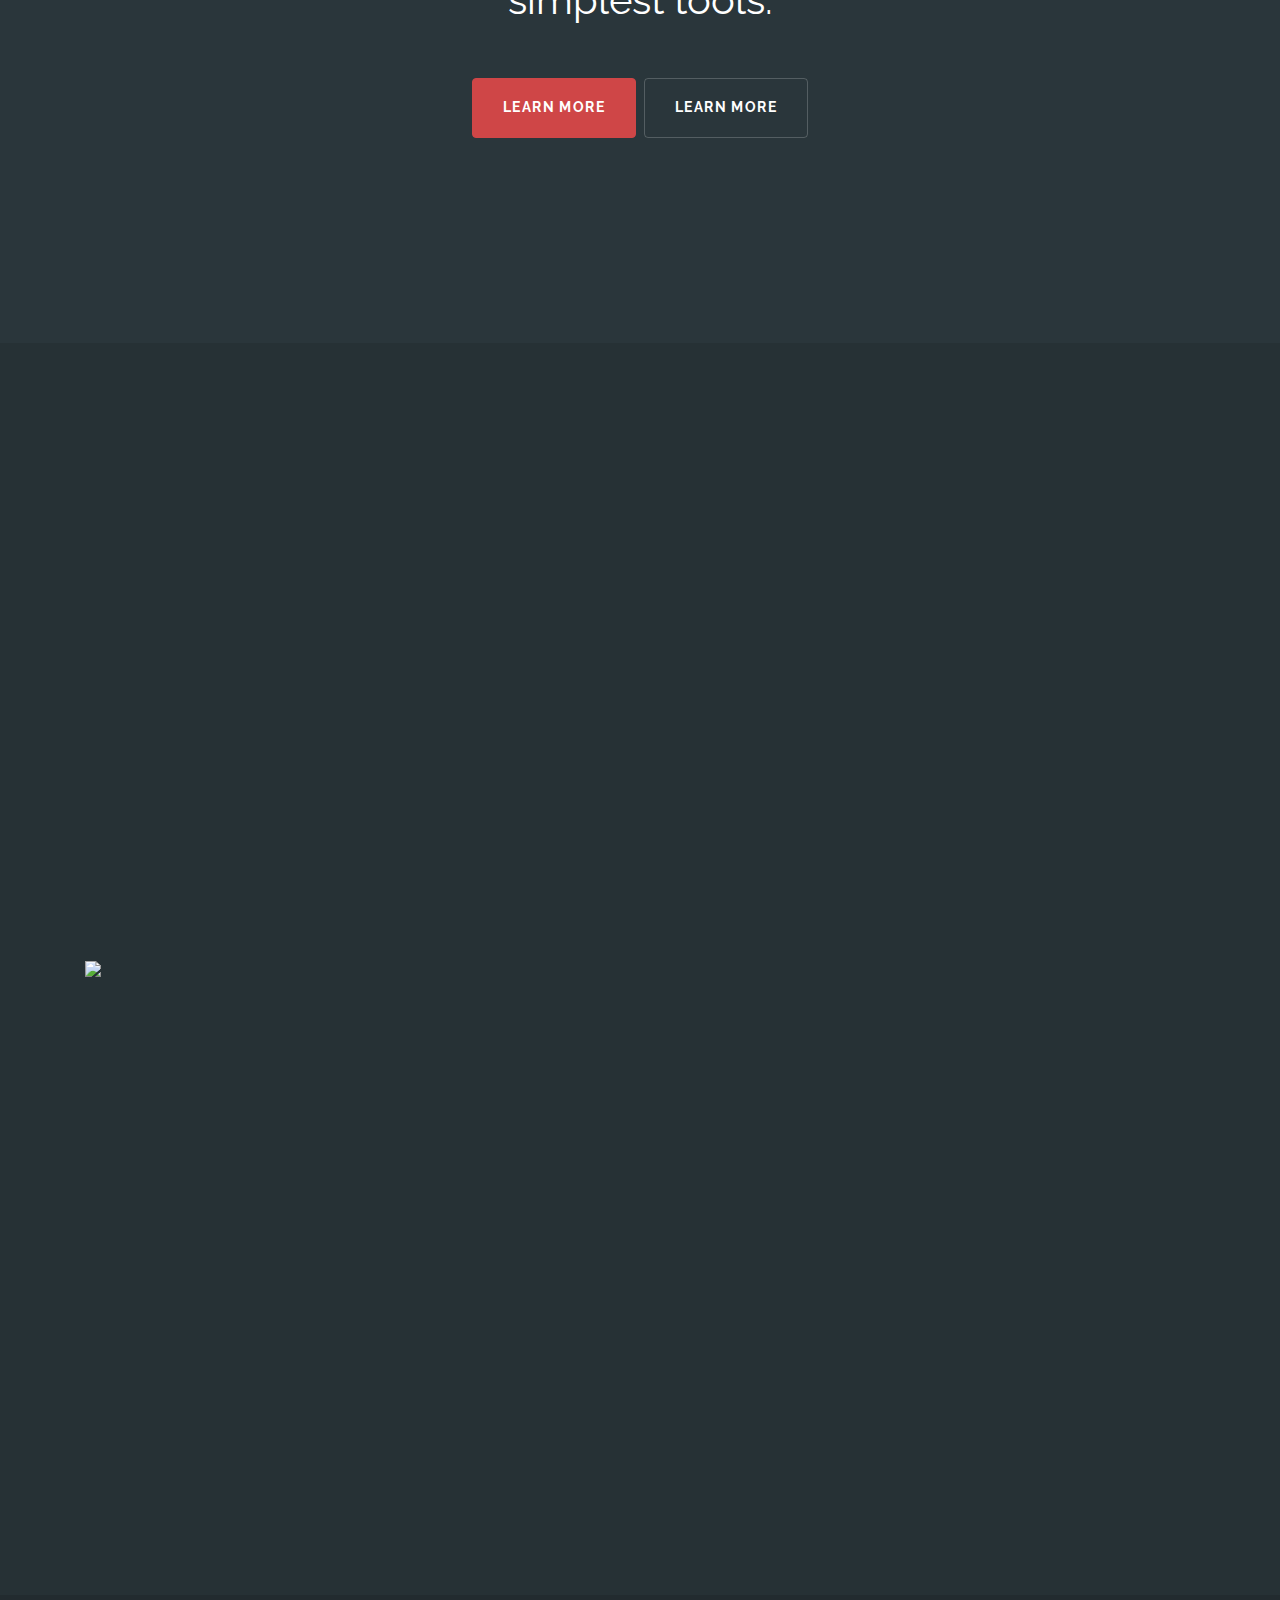
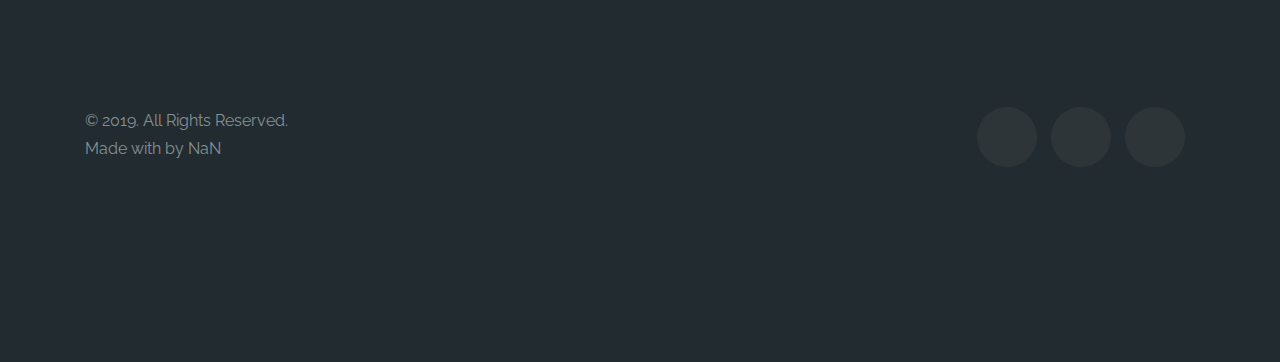
==== commit 6746099d: "Update about.html" ====
--- a/about.html
+++ b/about.html
@@ -182,7 +182,7 @@
       <div class="container">
         <div class="row probootstrap-vh-100 align-items-center  text-md-left text-sm-center text-center">
           <div class="col-sm-12 order-md-2 order-1">
-            <img src="https://i.imgur.com/3obp48D.gif" />
+            <img src="https://i.imgur.com/3obp48D.gif" class="mx-auto d-block"/>
         </div>
           
          
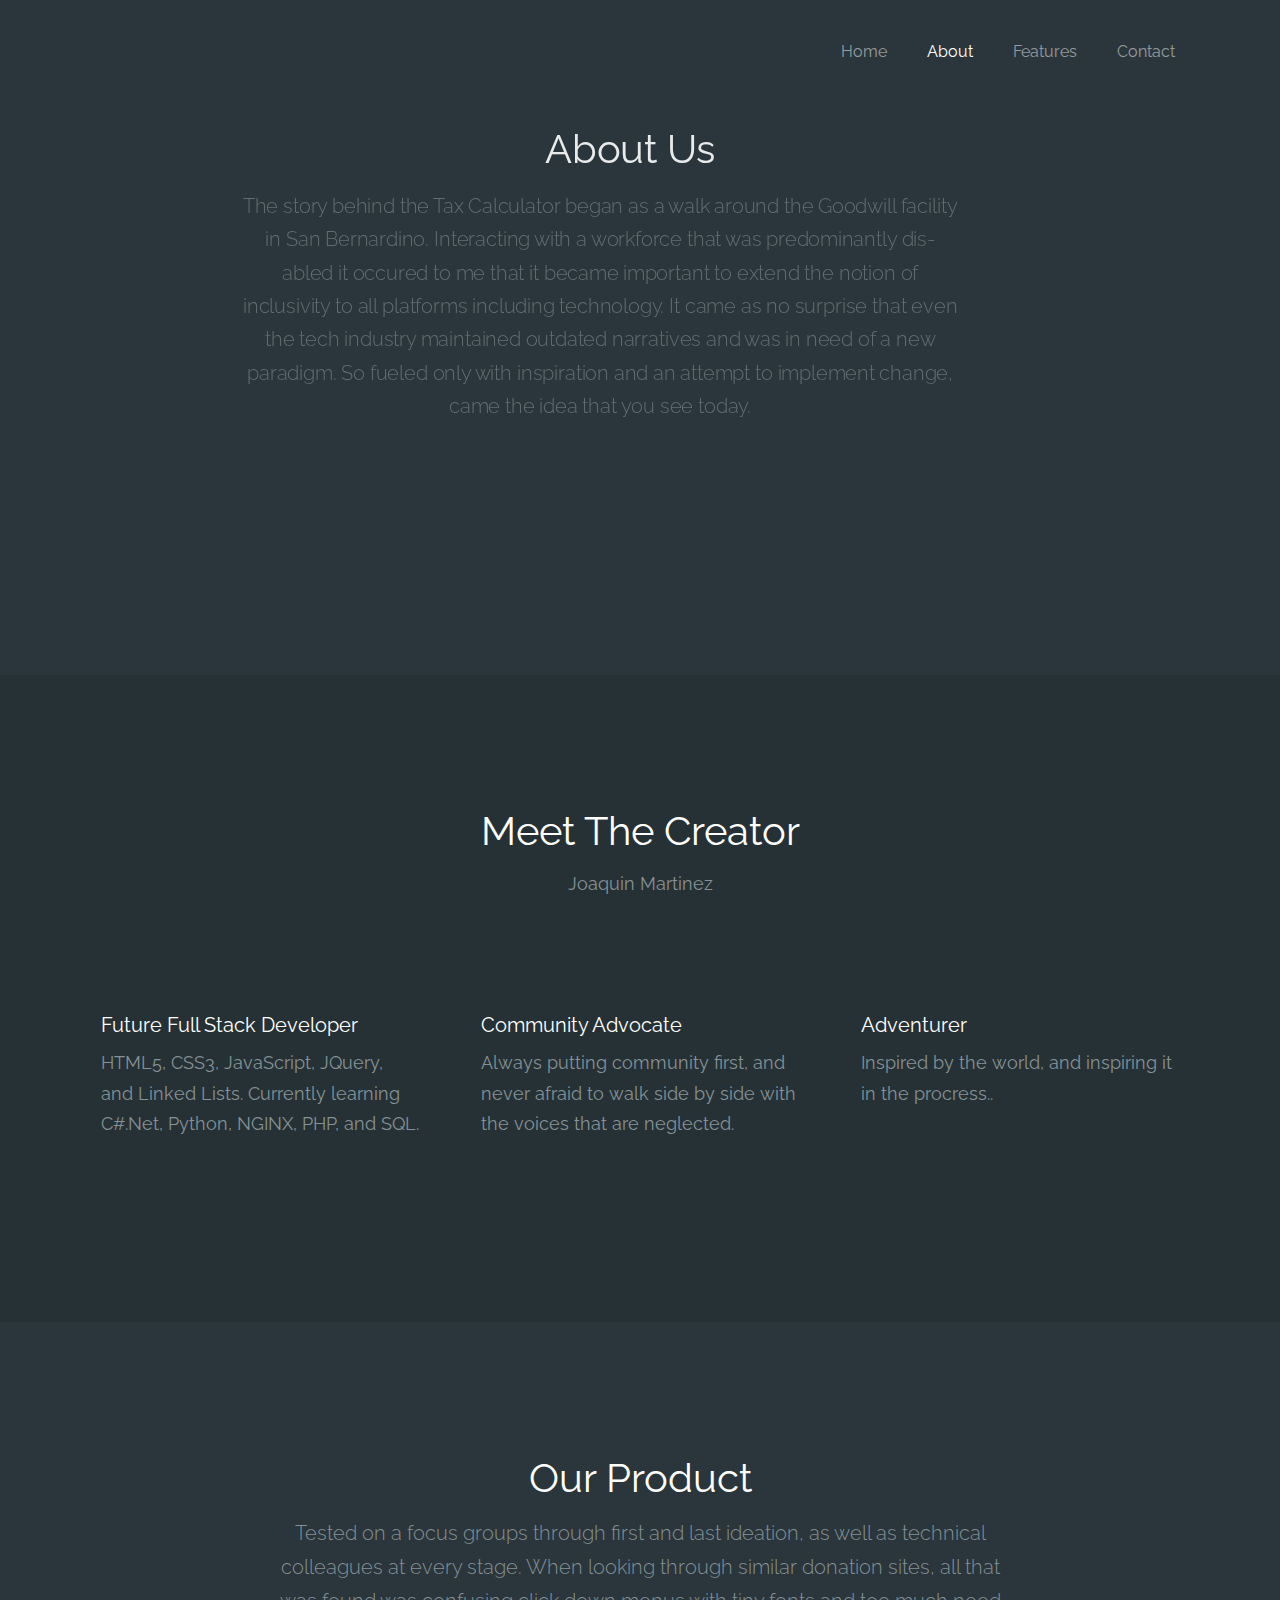
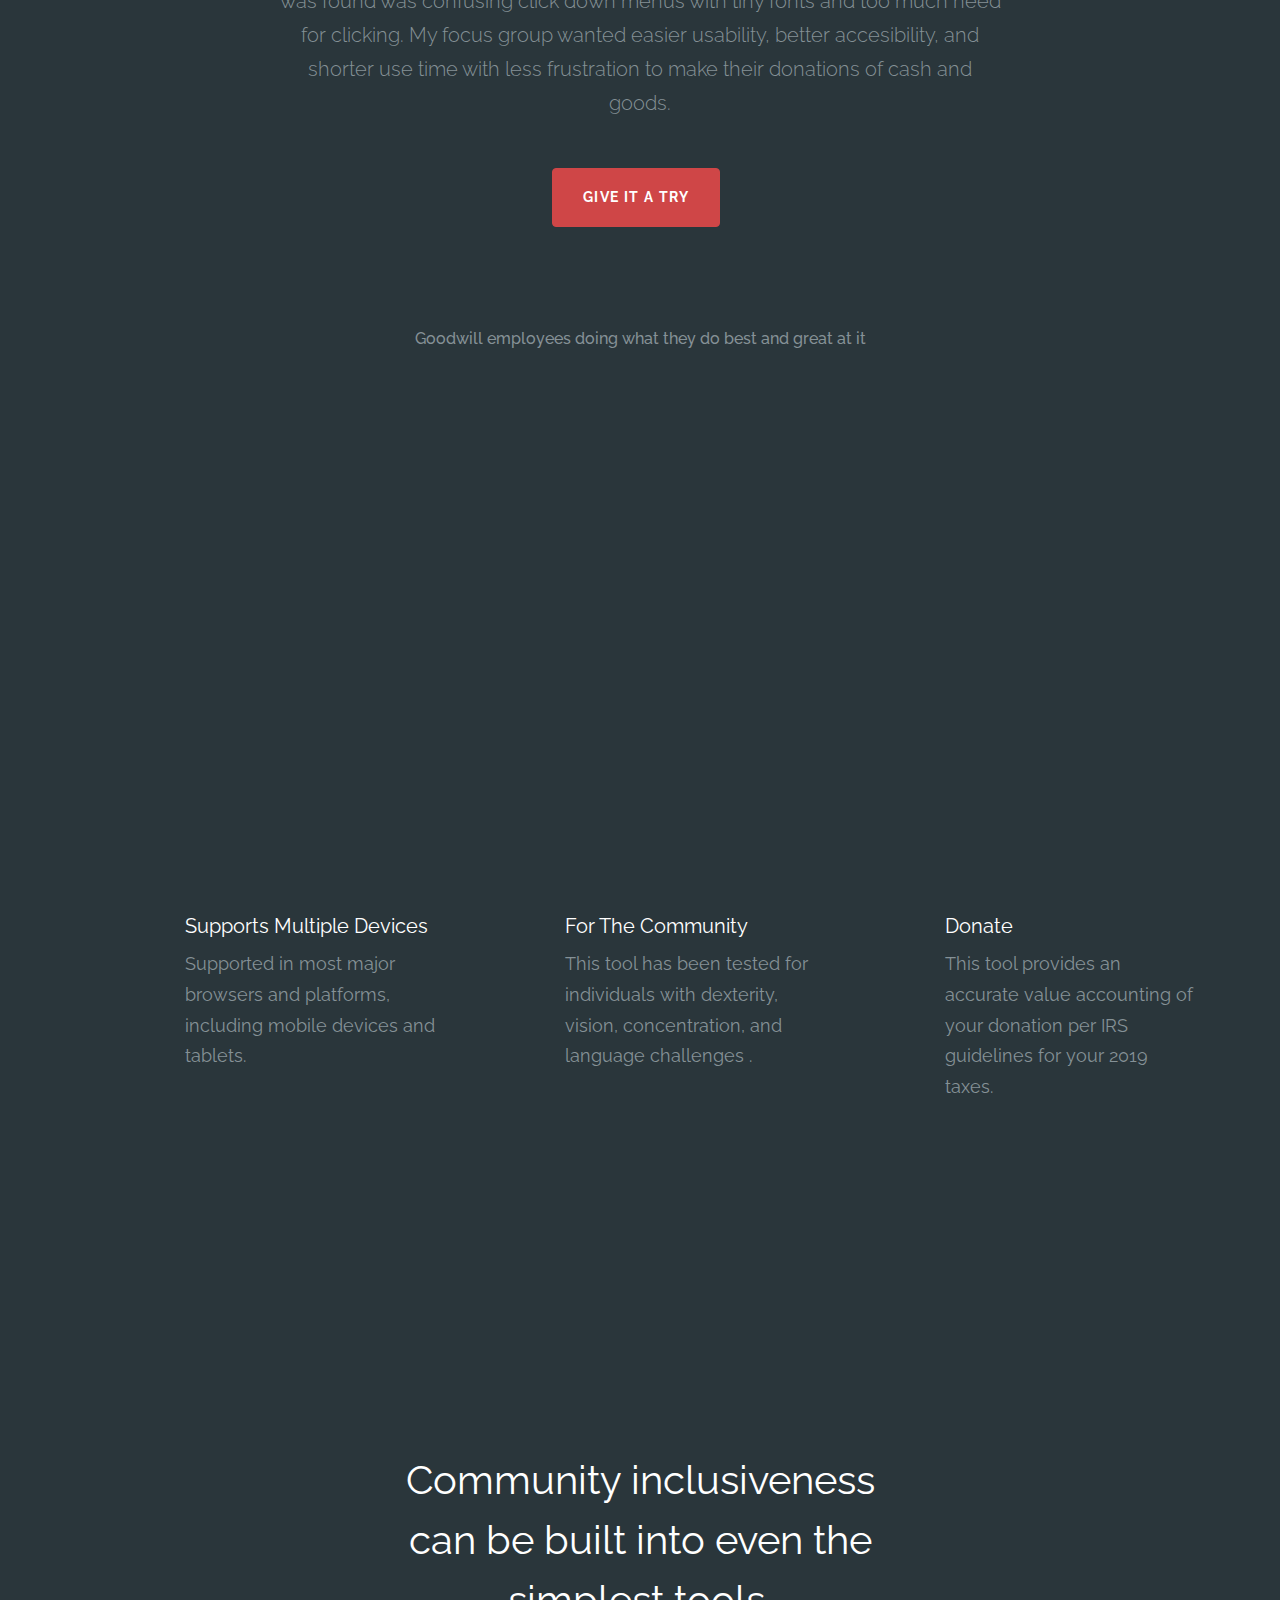
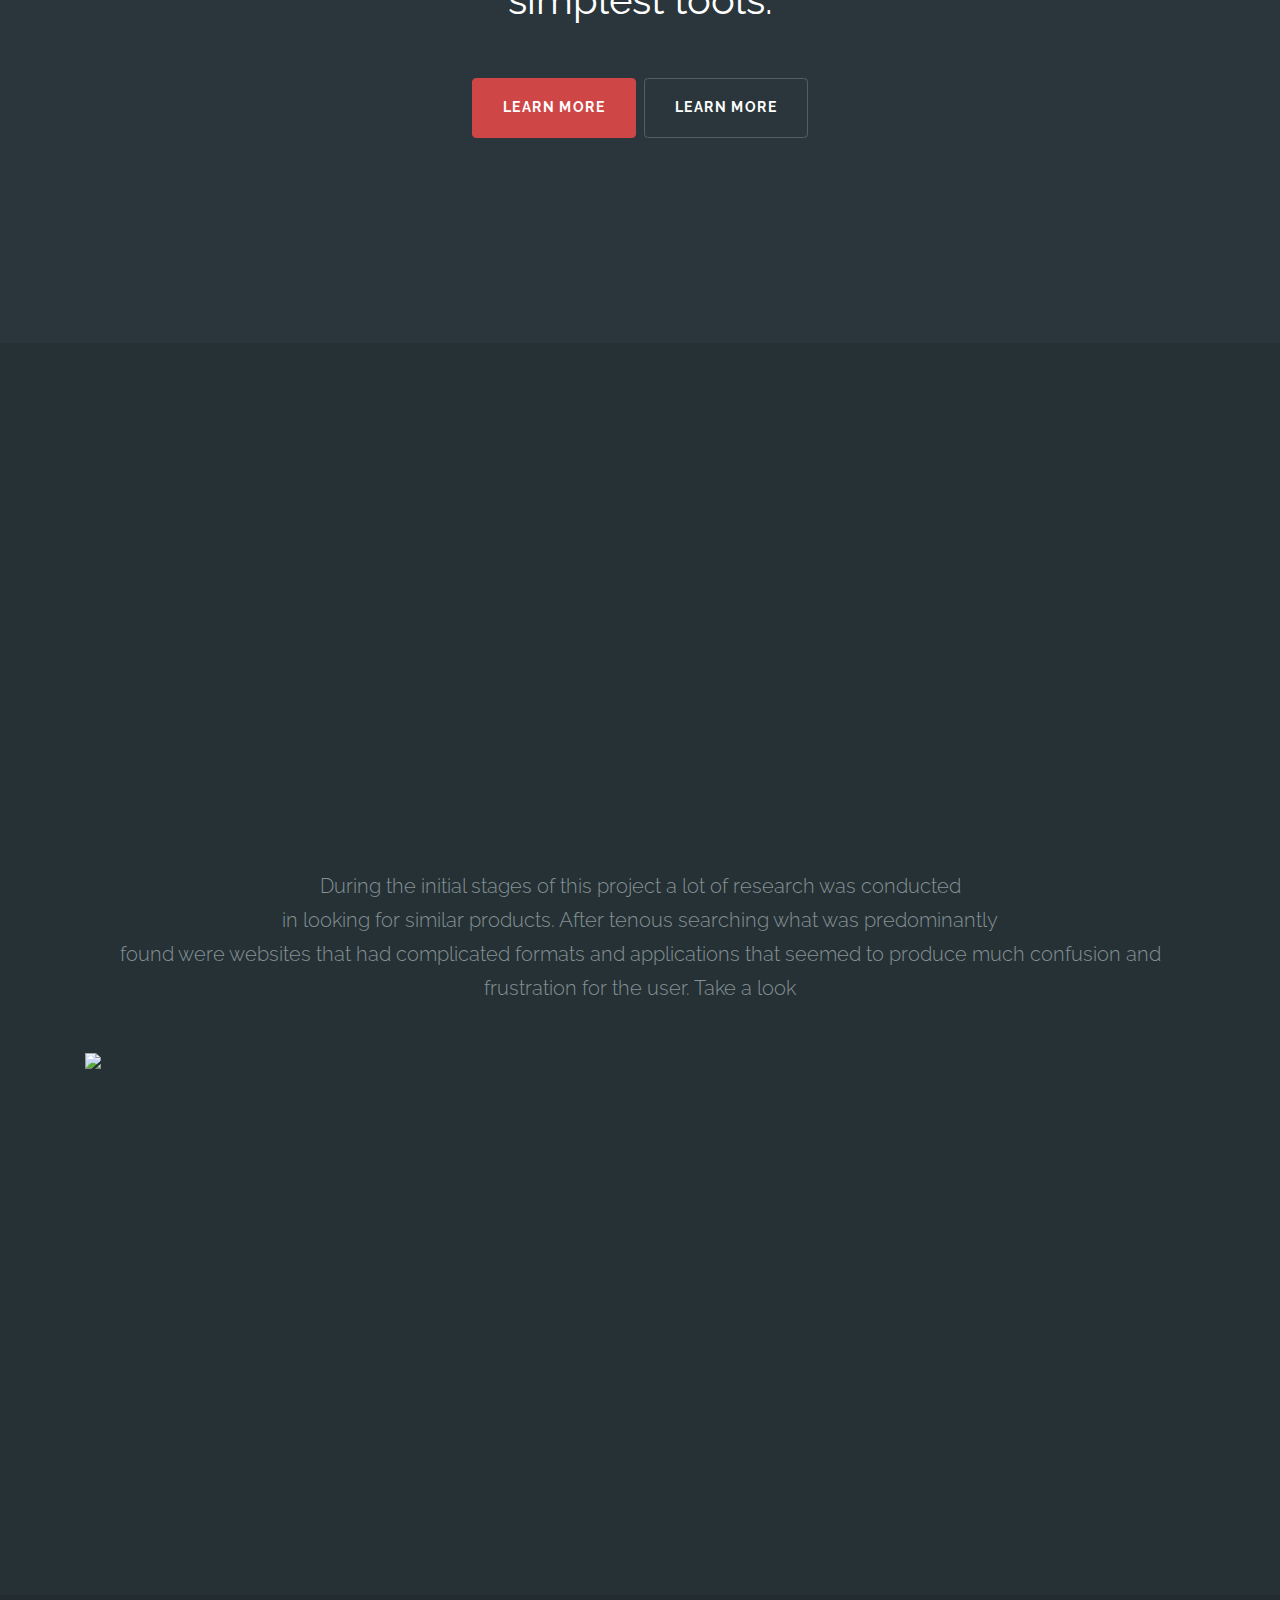
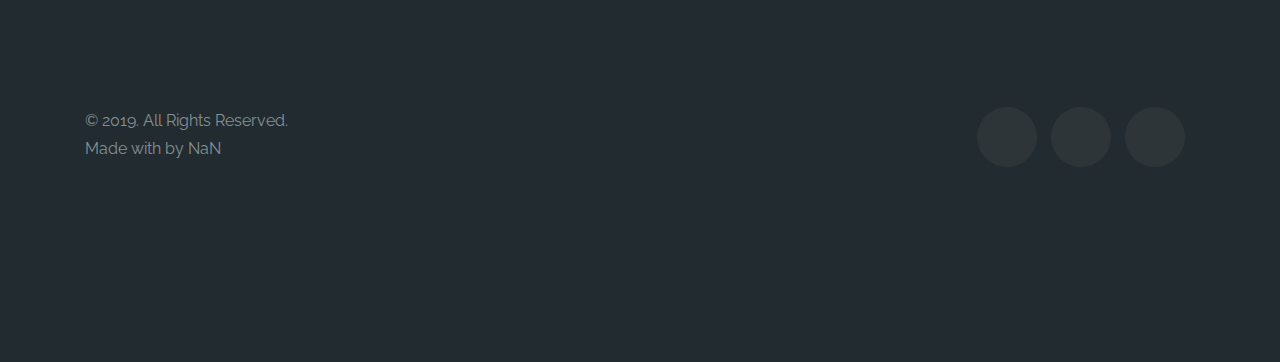
==== commit 24e50eb6: "Update about.html" ====
--- a/about.html
+++ b/about.html
@@ -182,6 +182,7 @@
       <div class="container">
         <div class="row probootstrap-vh-100 align-items-center  text-md-left text-sm-center text-center">
           <div class="col-sm-12 order-md-2 order-1">
+            <p class="mb-5 lead text-center">During the initial stages of this project a lot of research was conducted<br> in looking for similar products. After tenous searching what was predominantly<br> found were websites that had complicated formats and applications that seemed to produce much confusion and frustration for the user. Take a look</p>
             <img src="https://i.imgur.com/3obp48D.gif" class="mx-auto d-block"/>
         </div>
           
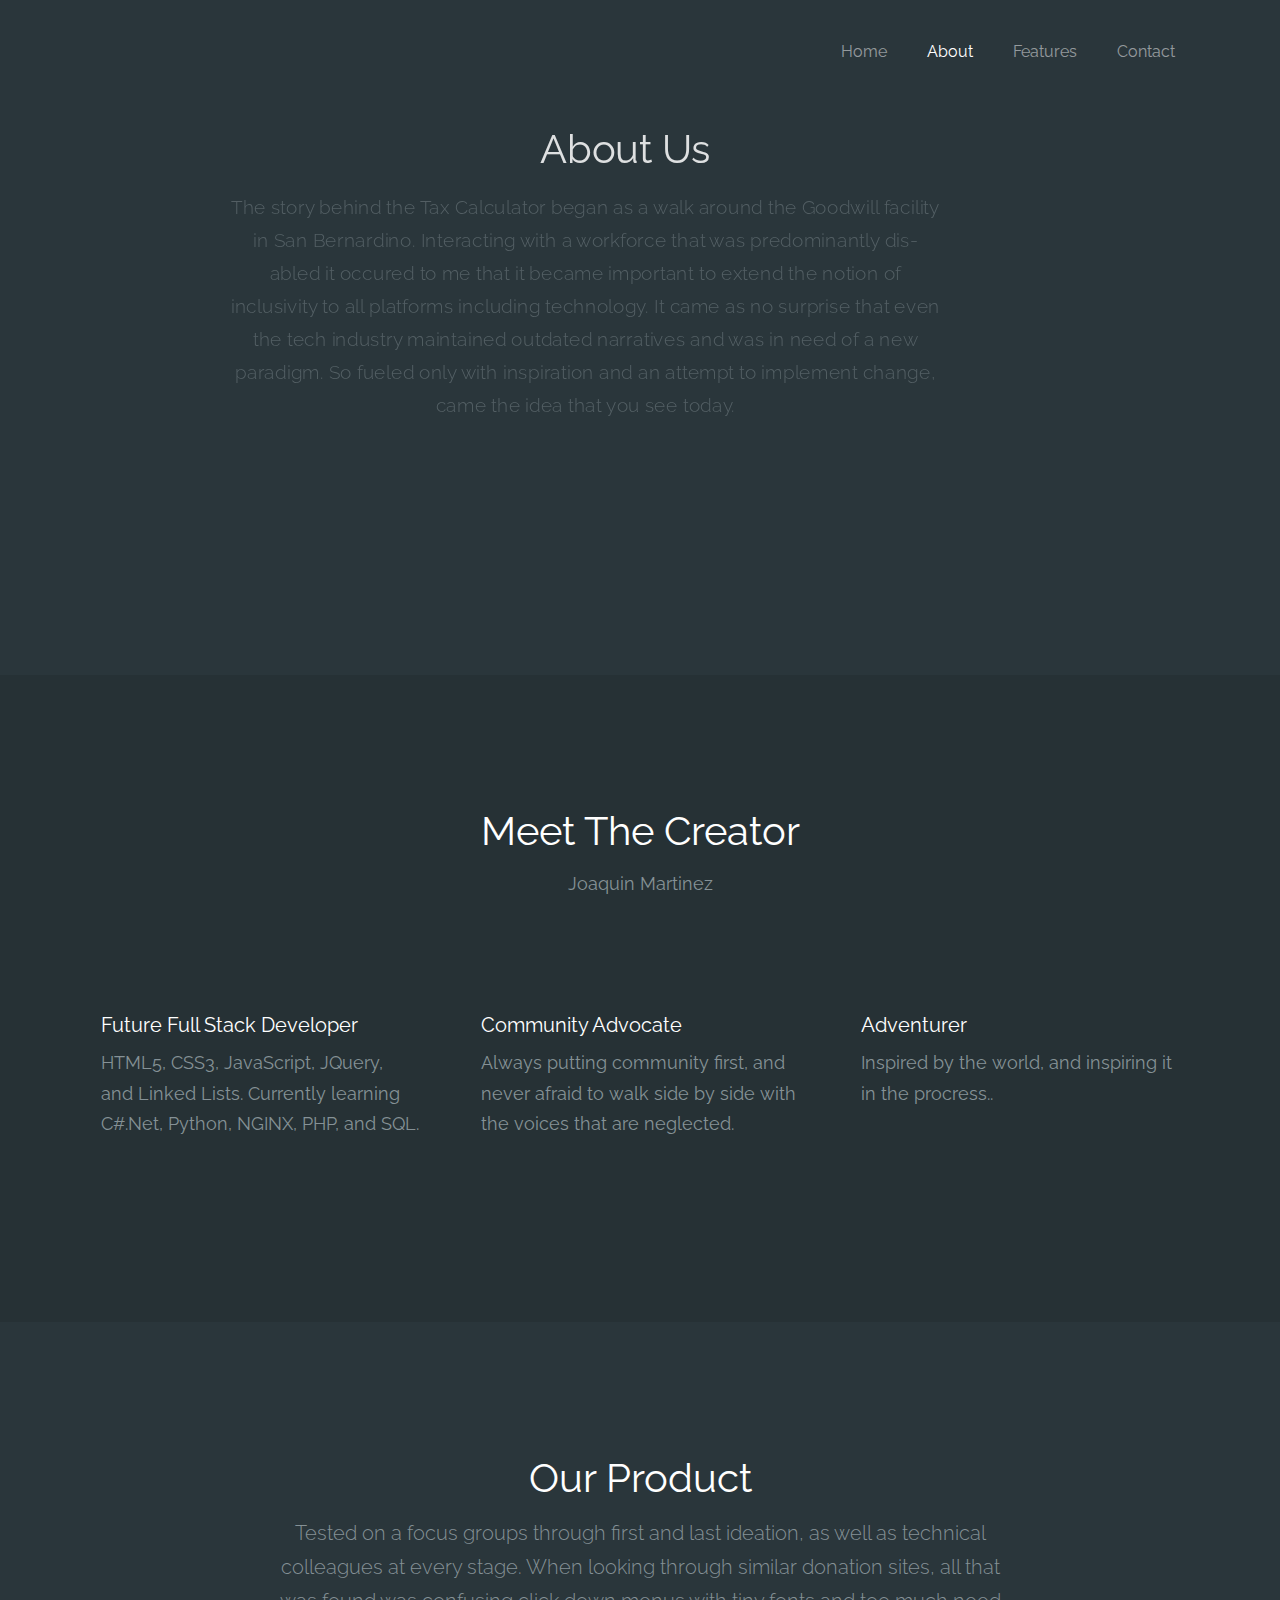
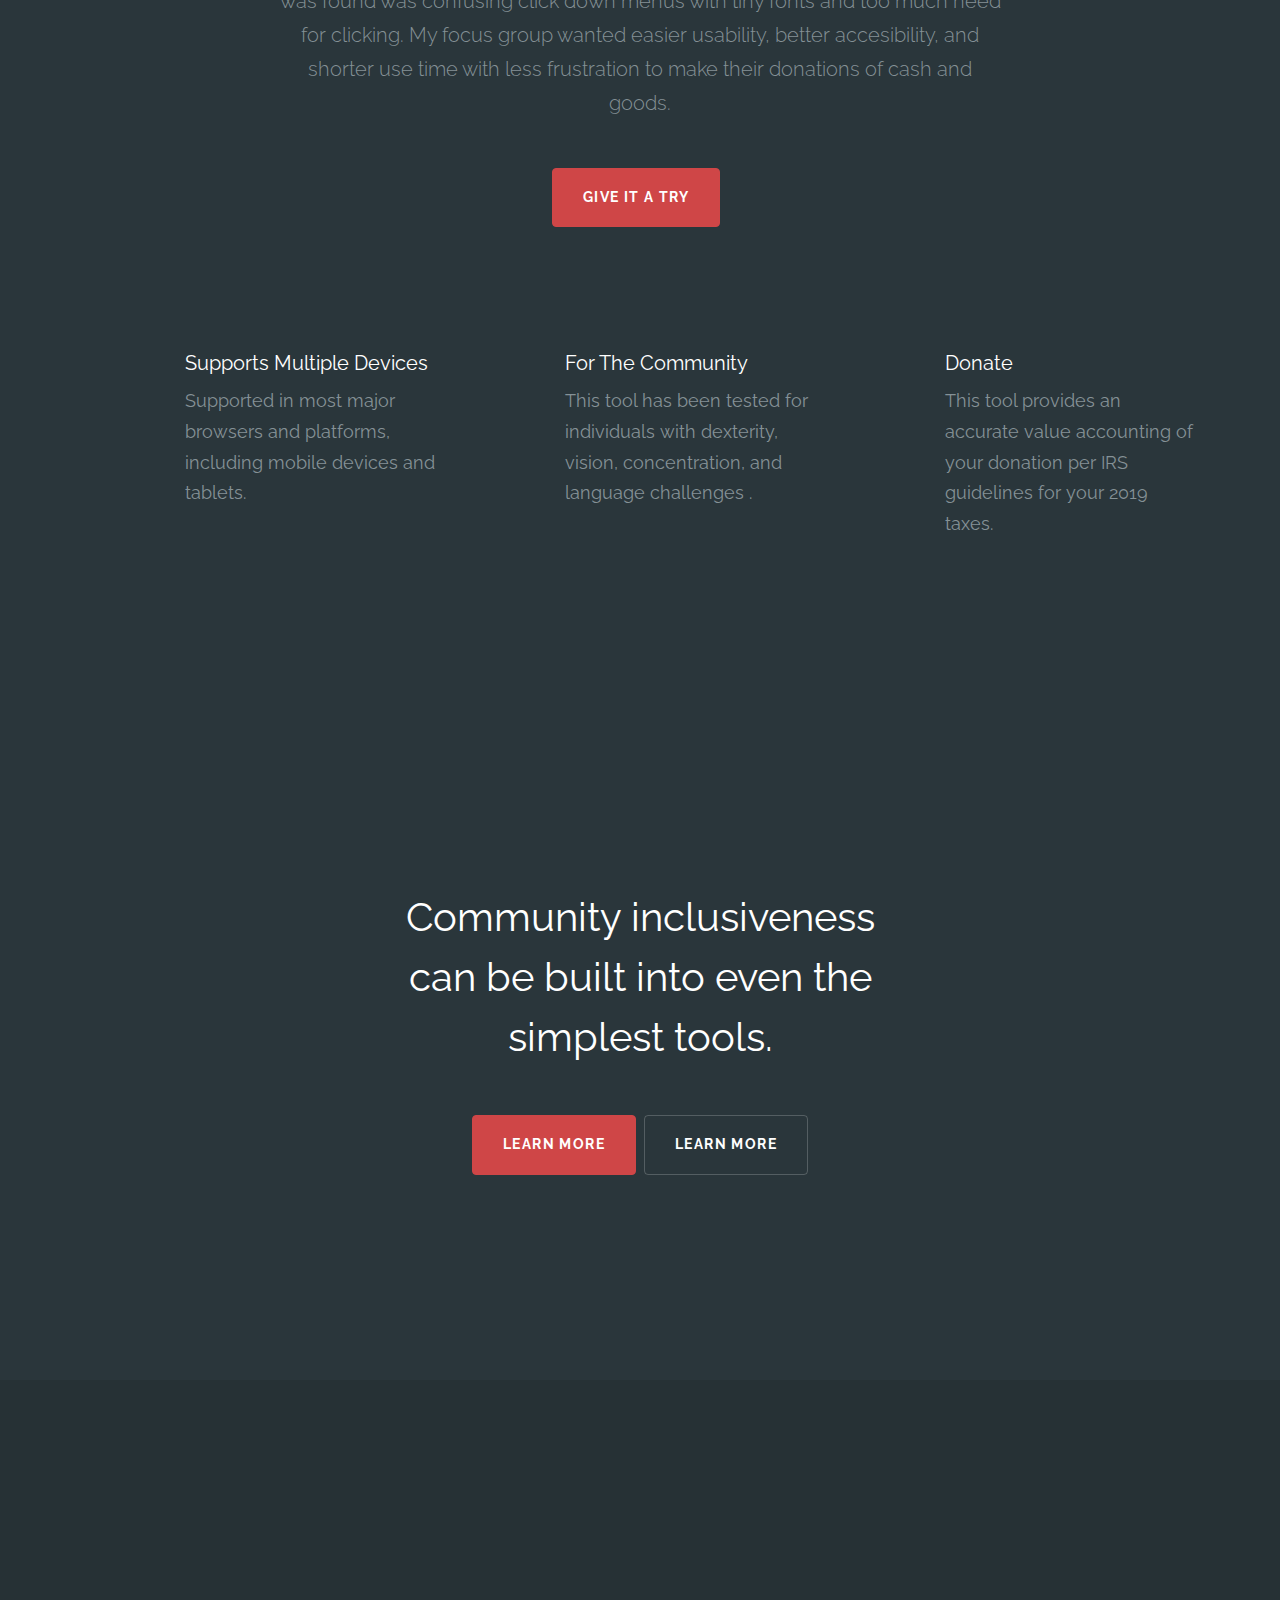
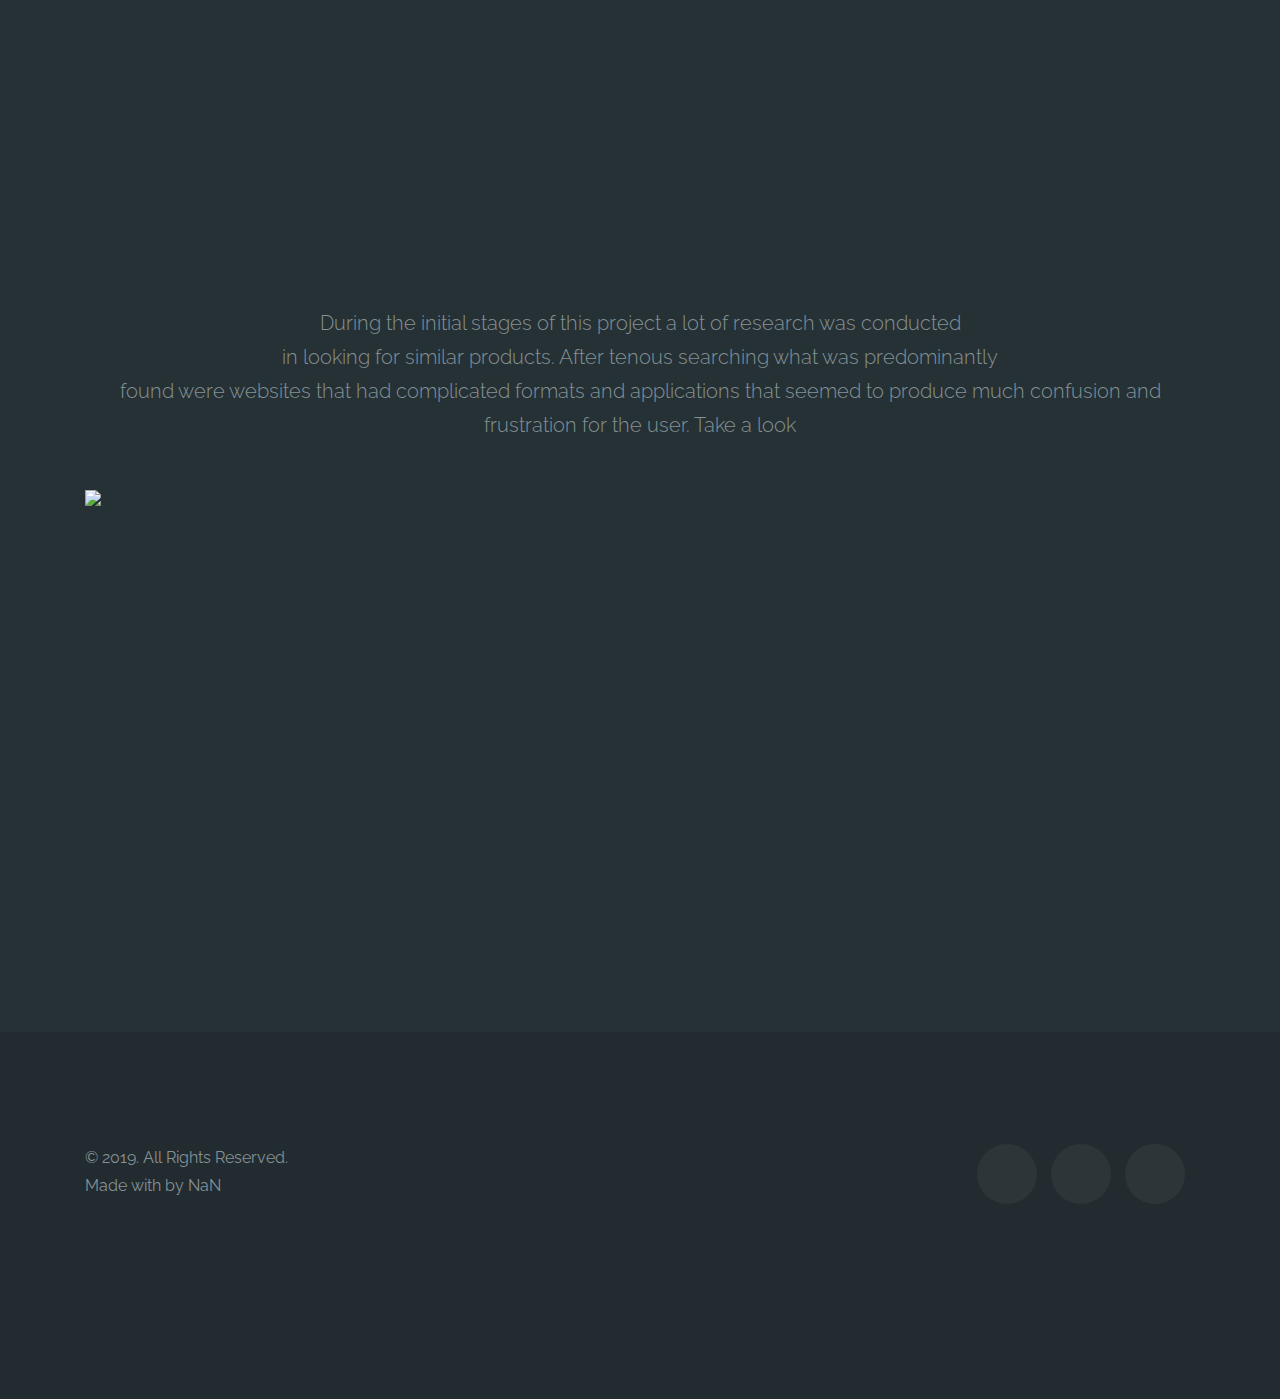
==== commit 19863517: "Update about.html" ====
--- a/about.html
+++ b/about.html
@@ -110,16 +110,7 @@
       <div class="container-fluid mb-5">
         <div class="row">
           <div class="col-md-12">
-            <div class="probootstrap-devices">
-
-              <!--<img src="images/device_1.png" class="probootstrap-device-left img-fluid" alt="Free Bootstrap 4 Template by uicookies.com">
-              <img src="images/device_2.png" class="probootstrap-device-right img-fluid" alt="Free Bootstrap 4 Template by uicookies.com" class="img-fluid">
-              <img src="images/device_3.png" class="probootstrap-device-center img-fluid" alt="Free Bootstrap 4 Template by uicookies.com">-->
-              <img src="https://goodwillks.org/wp-content/uploads/2017/04/goodwill-kansas-community-employment-5.jpg" class="probootstrap-device-left img-fluid" alt="">
-              <img src="https://www.goodwillfortworth.org/wp-content/uploads/2015/08/STARS-photo-edited-768x512.jpg" class="probootstrap-device-right img-fluid" alt="" class="img-fluid">
-              <img src="" class="probootstrap-device-center img-fluid" alt="">
-                  <h6 class="text-center">Goodwill employees doing what they do best and great at it</h6>
-            </div>
+           
           </div>
         </div>
       </div>
